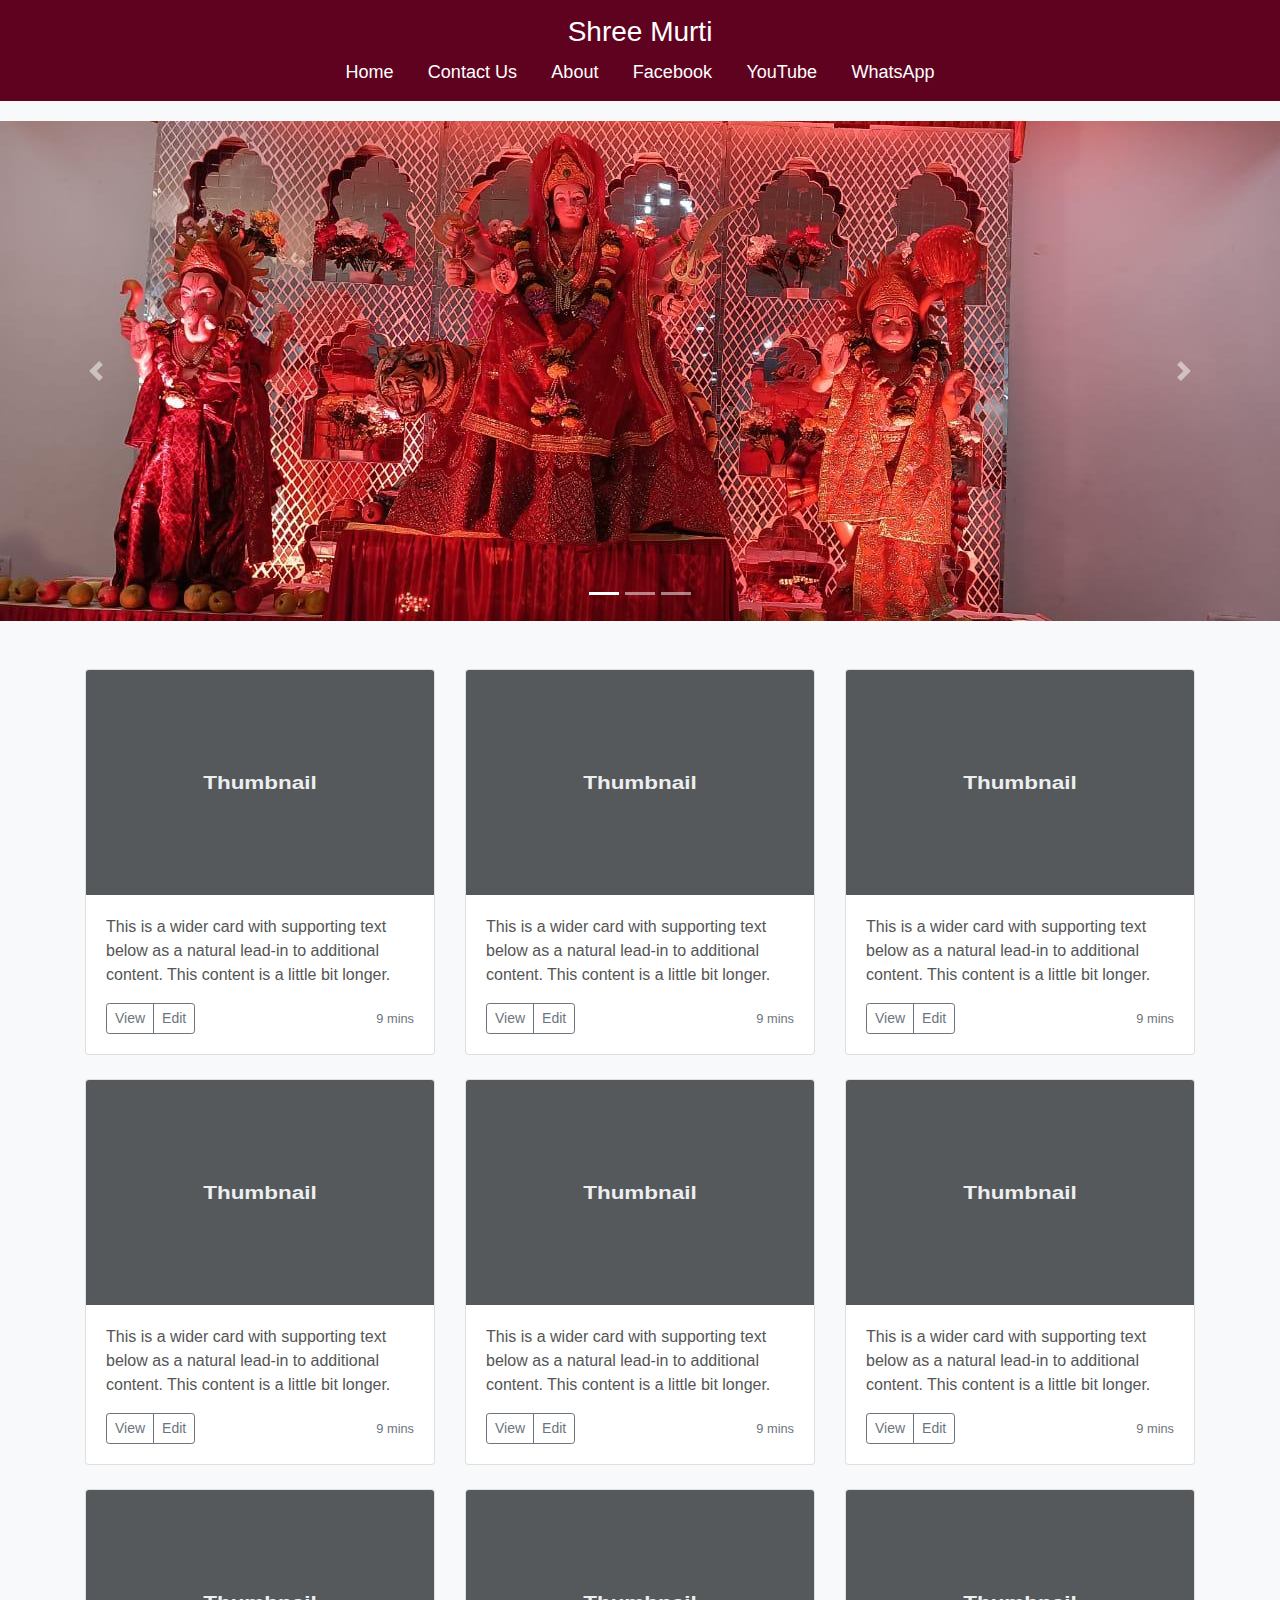
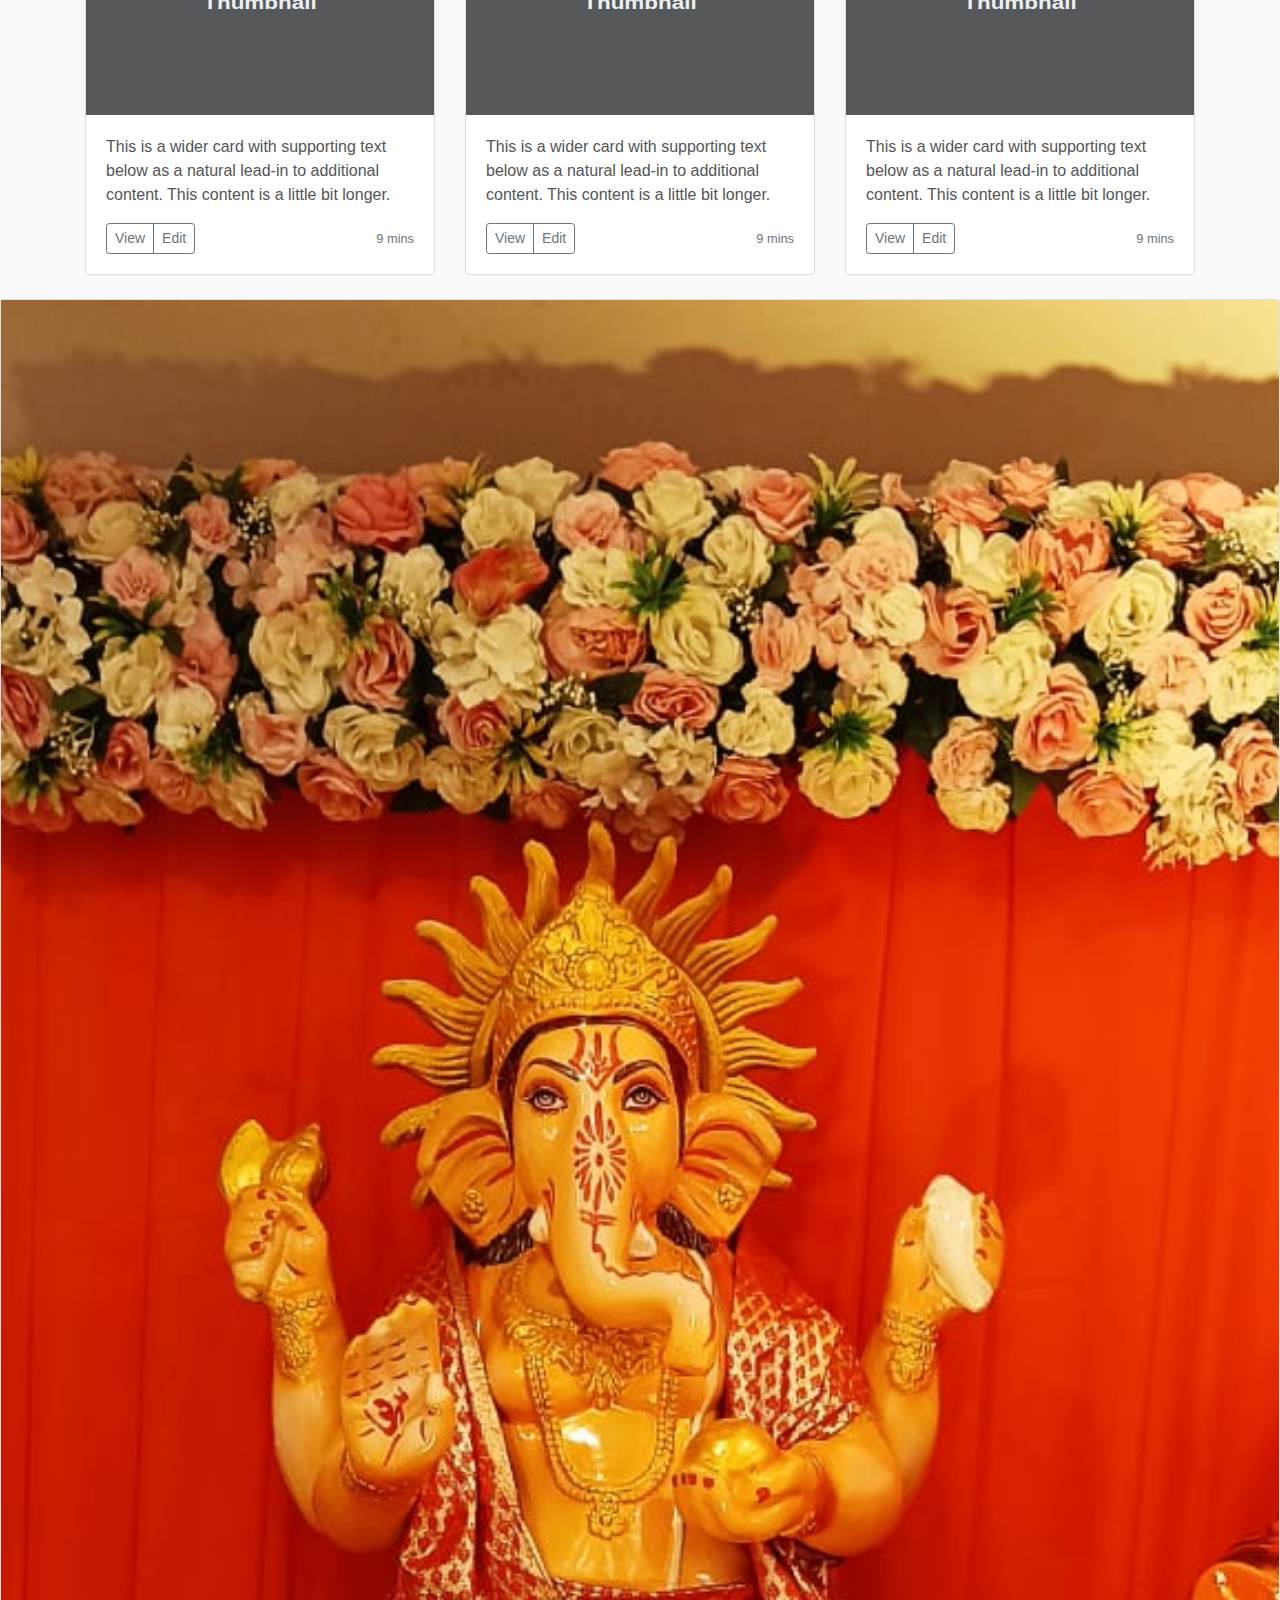
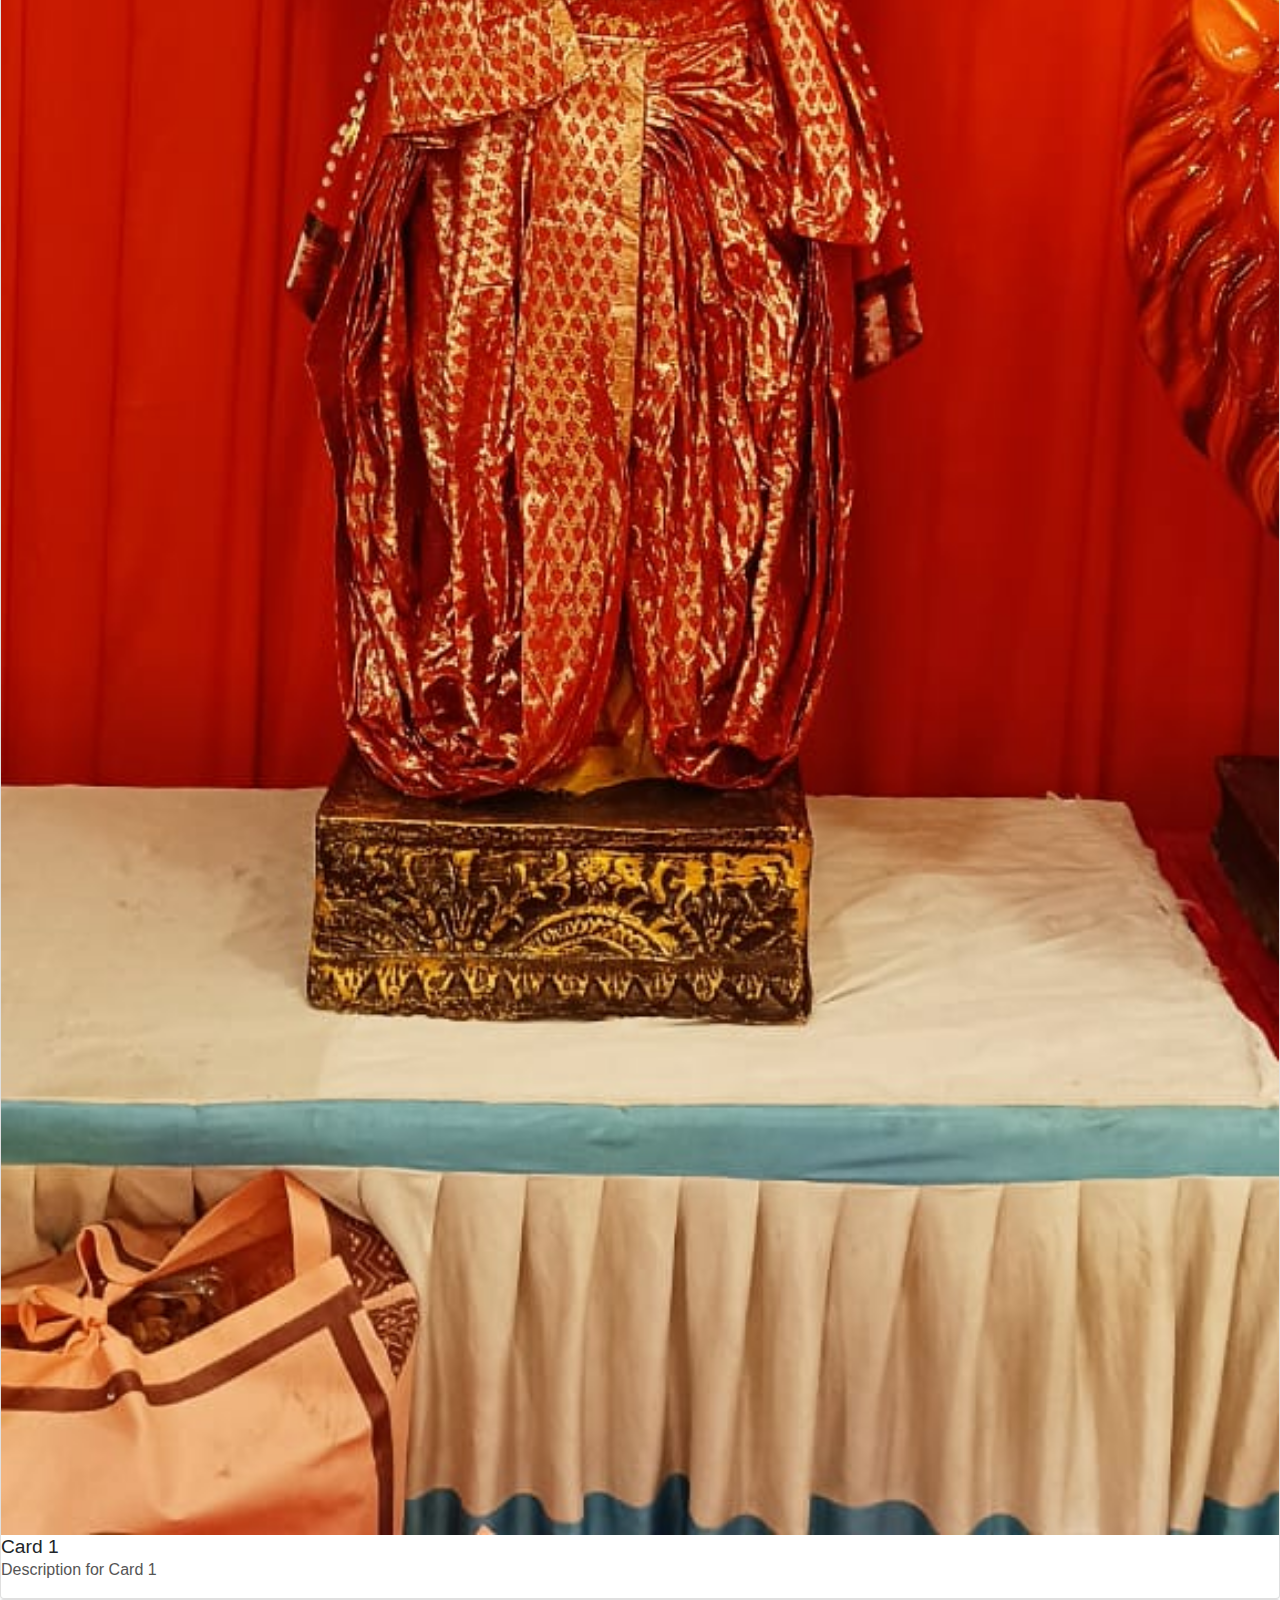
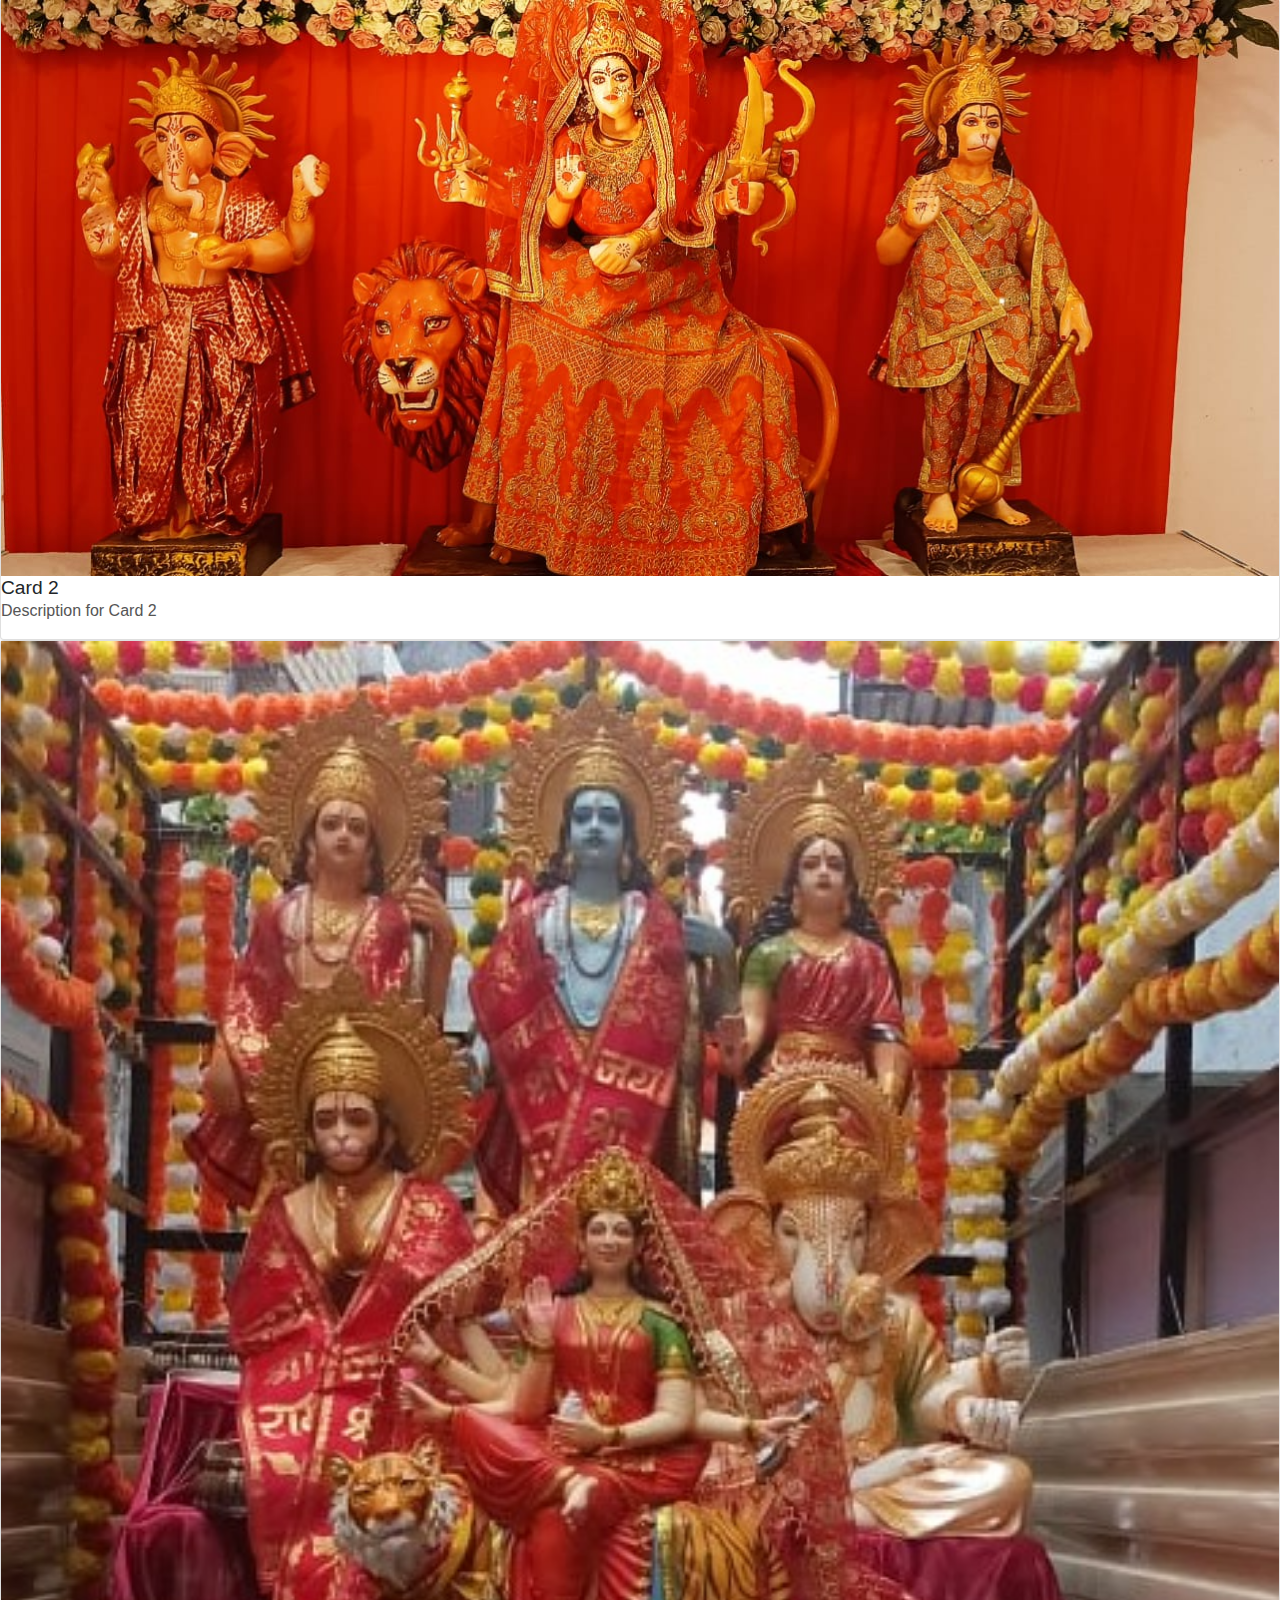
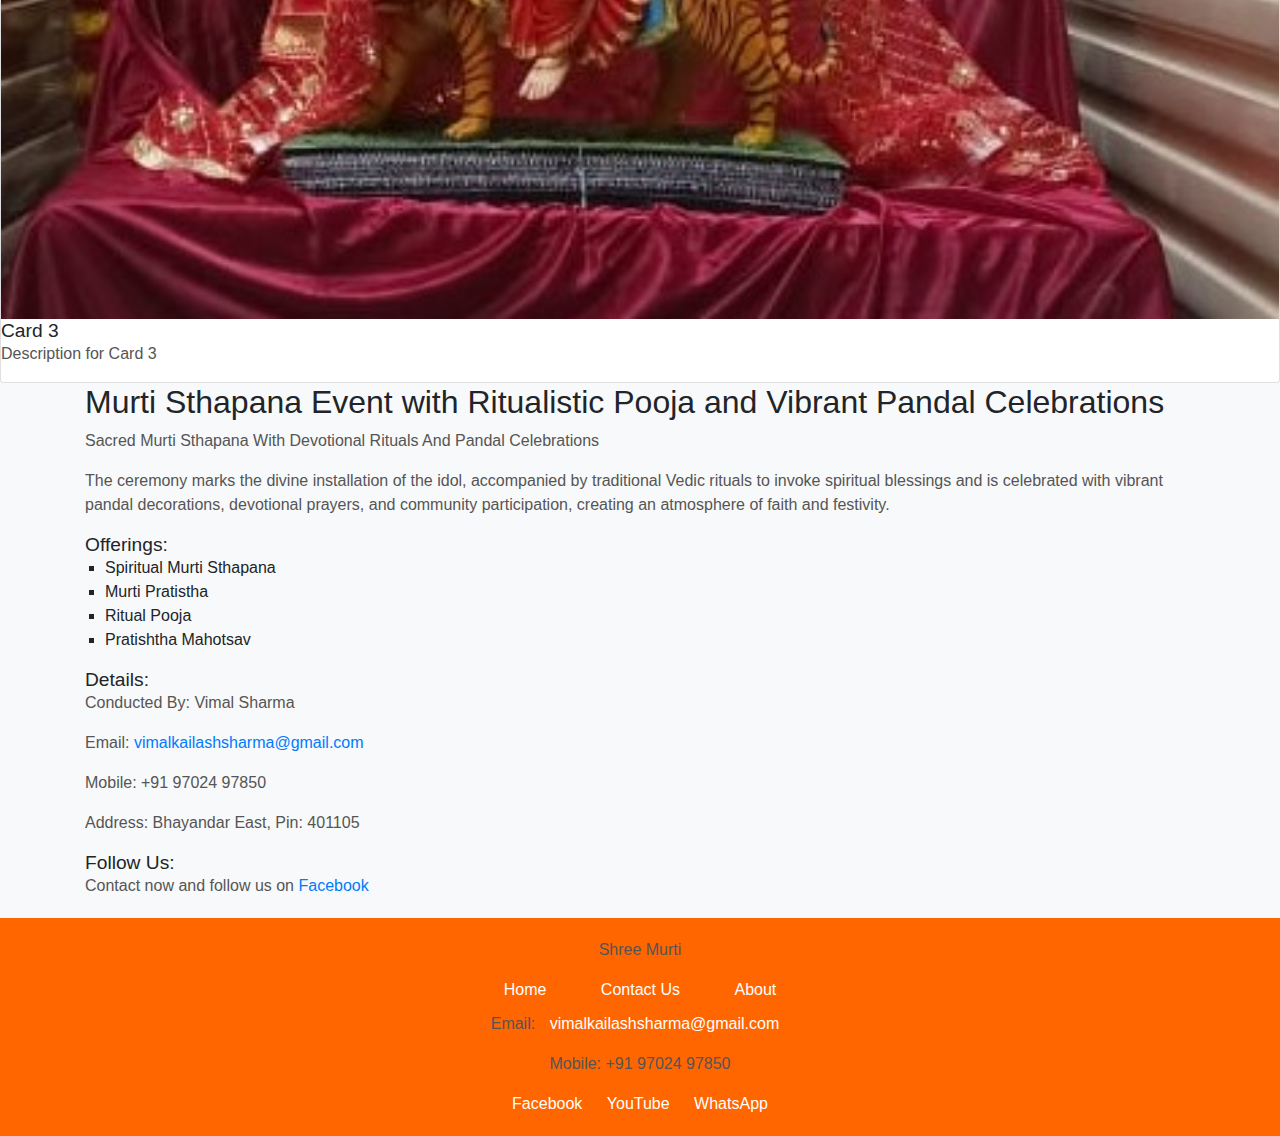
==== index.html @ 84640dbe "files uploaded" ====
<!DOCTYPE html>
<html lang="en">
<head>
    <meta charset="UTF-8">
    <meta name="viewport" content="width=device-width, initial-scale=1.0">
    <title>Shree Murti</title>
    <link rel="stylesheet" href="https://cdn.jsdelivr.net/npm/bootstrap@4.0.0/dist/css/bootstrap.min.css" integrity="sha384-Gn5384xqQ1aoWXA+058RXPxPg6fy4IWvTNh0E263XmFcJlSAwiGgFAW/dAiS6JXm" crossorigin="anonymous">
    <link rel="stylesheet" href="https://cdn.jsdelivr.net/npm/bootstrap@4.0.0/dist/css/bootstrap.min.css" integrity="sha384-Gn5384xqQ1aoWXA+058RXPxPg6fy4IWvTNh0E263XmFcJlSAwiGgFAW/dAiS6JXm" crossorigin="anonymous">
    <link rel="stylesheet" href="styles.css">
</head>
<body>
    <header>
        <h1>Shree Murti</h1>
        <nav>
            <a href="index.html">Home</a>
            <a href="contact.html">Contact Us</a>
            <a href="about.html">About</a>
            <a href="https://www.facebook.com/profile.php?id=100006209132542">Facebook</a>
            <a href="https://youtube.com/@shreemurti-vimalsharma?si=25gcRTk5Ay1CcPdO">YouTube</a>
            <a href="https://wa.me/919702497850?text=Namaste!%20I%20am%20interested%20in%20Pooja%20rituals%20and%20decorations." target="_blank">WhatsApp</a>
        </nav>
    </header>
    <div id="carouselExampleIndicators" class="carousel slide" data-ride="carousel">
        <ol class="carousel-indicators">
          <li data-target="#carouselExampleIndicators" data-slide-to="0" class="active"></li>
          <li data-target="#carouselExampleIndicators" data-slide-to="1"></li>
          <li data-target="#carouselExampleIndicators" data-slide-to="2"></li>
        </ol>
        <div class="carousel-inner">
          <div class="carousel-item active">
            <img class="d-block w-100" src="upload/1.jpg" alt="First slide">
          </div>
          <div class="carousel-item">
            <img class="d-block w-100" src="upload/2.jpeg" alt="Second slide">
          </div>
          <div class="carousel-item">
            <img class="d-block w-100" src="upload/p.jpeg" alt="Third slide">
          </div>
        </div>
        <a class="carousel-control-prev" href="#carouselExampleIndicators" role="button" data-slide="prev">
          <span class="carousel-control-prev-icon" aria-hidden="true"></span>
          <span class="sr-only">Previous</span>
        </a>
        <a class="carousel-control-next" href="#carouselExampleIndicators" role="button" data-slide="next">
          <span class="carousel-control-next-icon" aria-hidden="true"></span>
          <span class="sr-only">Next</span>
        </a>
      </div>
      <br>
      <br>  
      <div class="container">

        <div class="row">
          <div class="col-md-4">
            <div class="card mb-4 box-shadow">
              <img class="card-img-top" data-src="holder.js/100px225?theme=thumb&amp;bg=55595c&amp;fg=eceeef&amp;text=Thumbnail" alt="Thumbnail [100%x225]" src="data:image/svg+xml;charset=UTF-8,%3Csvg%20width%3D%22289%22%20height%3D%22225%22%20xmlns%3D%22http%3A%2F%2Fwww.w3.org%2F2000%2Fsvg%22%20viewBox%3D%220%200%20289%20225%22%20preserveAspectRatio%3D%22none%22%3E%3Cdefs%3E%3Cstyle%20type%3D%22text%2Fcss%22%3E%23holder_194cab065bc%20text%20%7B%20fill%3A%23eceeef%3Bfont-weight%3Abold%3Bfont-family%3AArial%2C%20Helvetica%2C%20Open%20Sans%2C%20sans-serif%2C%20monospace%3Bfont-size%3A14pt%20%7D%20%3C%2Fstyle%3E%3C%2Fdefs%3E%3Cg%20id%3D%22holder_194cab065bc%22%3E%3Crect%20width%3D%22289%22%20height%3D%22225%22%20fill%3D%22%2355595c%22%3E%3C%2Frect%3E%3Cg%3E%3Ctext%20x%3D%2297.31770706176758%22%20y%3D%22118.70000038146972%22%3EThumbnail%3C%2Ftext%3E%3C%2Fg%3E%3C%2Fg%3E%3C%2Fsvg%3E" data-holder-rendered="true" style="height: 225px; width: 100%; display: block;">
              <div class="card-body">
                <p class="card-text">This is a wider card with supporting text below as a natural lead-in to additional content. This content is a little bit longer.</p>
                <div class="d-flex justify-content-between align-items-center">
                  <div class="btn-group">
                    <button type="button" class="btn btn-sm btn-outline-secondary">View</button>
                    <button type="button" class="btn btn-sm btn-outline-secondary">Edit</button>
                  </div>
                  <small class="text-muted">9 mins</small>
                </div>
              </div>
            </div>
          </div>
          <div class="col-md-4">
            <div class="card mb-4 box-shadow">
              <img class="card-img-top" data-src="holder.js/100px225?theme=thumb&amp;bg=55595c&amp;fg=eceeef&amp;text=Thumbnail" alt="Thumbnail [100%x225]" src="data:image/svg+xml;charset=UTF-8,%3Csvg%20width%3D%22289%22%20height%3D%22225%22%20xmlns%3D%22http%3A%2F%2Fwww.w3.org%2F2000%2Fsvg%22%20viewBox%3D%220%200%20289%20225%22%20preserveAspectRatio%3D%22none%22%3E%3Cdefs%3E%3Cstyle%20type%3D%22text%2Fcss%22%3E%23holder_194cab065bc%20text%20%7B%20fill%3A%23eceeef%3Bfont-weight%3Abold%3Bfont-family%3AArial%2C%20Helvetica%2C%20Open%20Sans%2C%20sans-serif%2C%20monospace%3Bfont-size%3A14pt%20%7D%20%3C%2Fstyle%3E%3C%2Fdefs%3E%3Cg%20id%3D%22holder_194cab065bc%22%3E%3Crect%20width%3D%22289%22%20height%3D%22225%22%20fill%3D%22%2355595c%22%3E%3C%2Frect%3E%3Cg%3E%3Ctext%20x%3D%2297.31770706176758%22%20y%3D%22118.70000038146972%22%3EThumbnail%3C%2Ftext%3E%3C%2Fg%3E%3C%2Fg%3E%3C%2Fsvg%3E" data-holder-rendered="true" style="height: 225px; width: 100%; display: block;">
              <div class="card-body">
                <p class="card-text">This is a wider card with supporting text below as a natural lead-in to additional content. This content is a little bit longer.</p>
                <div class="d-flex justify-content-between align-items-center">
                  <div class="btn-group">
                    <button type="button" class="btn btn-sm btn-outline-secondary">View</button>
                    <button type="button" class="btn btn-sm btn-outline-secondary">Edit</button>
                  </div>
                  <small class="text-muted">9 mins</small>
                </div>
              </div>
            </div>
          </div>
          <div class="col-md-4">
            <div class="card mb-4 box-shadow">
              <img class="card-img-top" data-src="holder.js/100px225?theme=thumb&amp;bg=55595c&amp;fg=eceeef&amp;text=Thumbnail" alt="Thumbnail [100%x225]" src="data:image/svg+xml;charset=UTF-8,%3Csvg%20width%3D%22289%22%20height%3D%22225%22%20xmlns%3D%22http%3A%2F%2Fwww.w3.org%2F2000%2Fsvg%22%20viewBox%3D%220%200%20289%20225%22%20preserveAspectRatio%3D%22none%22%3E%3Cdefs%3E%3Cstyle%20type%3D%22text%2Fcss%22%3E%23holder_194cab065bd%20text%20%7B%20fill%3A%23eceeef%3Bfont-weight%3Abold%3Bfont-family%3AArial%2C%20Helvetica%2C%20Open%20Sans%2C%20sans-serif%2C%20monospace%3Bfont-size%3A14pt%20%7D%20%3C%2Fstyle%3E%3C%2Fdefs%3E%3Cg%20id%3D%22holder_194cab065bd%22%3E%3Crect%20width%3D%22289%22%20height%3D%22225%22%20fill%3D%22%2355595c%22%3E%3C%2Frect%3E%3Cg%3E%3Ctext%20x%3D%2297.31770706176758%22%20y%3D%22118.70000038146972%22%3EThumbnail%3C%2Ftext%3E%3C%2Fg%3E%3C%2Fg%3E%3C%2Fsvg%3E" data-holder-rendered="true" style="height: 225px; width: 100%; display: block;">
              <div class="card-body">
                <p class="card-text">This is a wider card with supporting text below as a natural lead-in to additional content. This content is a little bit longer.</p>
                <div class="d-flex justify-content-between align-items-center">
                  <div class="btn-group">
                    <button type="button" class="btn btn-sm btn-outline-secondary">View</button>
                    <button type="button" class="btn btn-sm btn-outline-secondary">Edit</button>
                  </div>
                  <small class="text-muted">9 mins</small>
                </div>
              </div>
            </div>
          </div>

          <div class="col-md-4">
            <div class="card mb-4 box-shadow">
              <img class="card-img-top" data-src="holder.js/100px225?theme=thumb&amp;bg=55595c&amp;fg=eceeef&amp;text=Thumbnail" alt="Thumbnail [100%x225]" src="data:image/svg+xml;charset=UTF-8,%3Csvg%20width%3D%22289%22%20height%3D%22225%22%20xmlns%3D%22http%3A%2F%2Fwww.w3.org%2F2000%2Fsvg%22%20viewBox%3D%220%200%20289%20225%22%20preserveAspectRatio%3D%22none%22%3E%3Cdefs%3E%3Cstyle%20type%3D%22text%2Fcss%22%3E%23holder_194cab065bd%20text%20%7B%20fill%3A%23eceeef%3Bfont-weight%3Abold%3Bfont-family%3AArial%2C%20Helvetica%2C%20Open%20Sans%2C%20sans-serif%2C%20monospace%3Bfont-size%3A14pt%20%7D%20%3C%2Fstyle%3E%3C%2Fdefs%3E%3Cg%20id%3D%22holder_194cab065bd%22%3E%3Crect%20width%3D%22289%22%20height%3D%22225%22%20fill%3D%22%2355595c%22%3E%3C%2Frect%3E%3Cg%3E%3Ctext%20x%3D%2297.31770706176758%22%20y%3D%22118.70000038146972%22%3EThumbnail%3C%2Ftext%3E%3C%2Fg%3E%3C%2Fg%3E%3C%2Fsvg%3E" data-holder-rendered="true" style="height: 225px; width: 100%; display: block;">
              <div class="card-body">
                <p class="card-text">This is a wider card with supporting text below as a natural lead-in to additional content. This content is a little bit longer.</p>
                <div class="d-flex justify-content-between align-items-center">
                  <div class="btn-group">
                    <button type="button" class="btn btn-sm btn-outline-secondary">View</button>
                    <button type="button" class="btn btn-sm btn-outline-secondary">Edit</button>
                  </div>
                  <small class="text-muted">9 mins</small>
                </div>
              </div>
            </div>
          </div>
          <div class="col-md-4">
            <div class="card mb-4 box-shadow">
              <img class="card-img-top" data-src="holder.js/100px225?theme=thumb&amp;bg=55595c&amp;fg=eceeef&amp;text=Thumbnail" alt="Thumbnail [100%x225]" src="data:image/svg+xml;charset=UTF-8,%3Csvg%20width%3D%22289%22%20height%3D%22225%22%20xmlns%3D%22http%3A%2F%2Fwww.w3.org%2F2000%2Fsvg%22%20viewBox%3D%220%200%20289%20225%22%20preserveAspectRatio%3D%22none%22%3E%3Cdefs%3E%3Cstyle%20type%3D%22text%2Fcss%22%3E%23holder_194cab065be%20text%20%7B%20fill%3A%23eceeef%3Bfont-weight%3Abold%3Bfont-family%3AArial%2C%20Helvetica%2C%20Open%20Sans%2C%20sans-serif%2C%20monospace%3Bfont-size%3A14pt%20%7D%20%3C%2Fstyle%3E%3C%2Fdefs%3E%3Cg%20id%3D%22holder_194cab065be%22%3E%3Crect%20width%3D%22289%22%20height%3D%22225%22%20fill%3D%22%2355595c%22%3E%3C%2Frect%3E%3Cg%3E%3Ctext%20x%3D%2297.31770706176758%22%20y%3D%22118.70000038146972%22%3EThumbnail%3C%2Ftext%3E%3C%2Fg%3E%3C%2Fg%3E%3C%2Fsvg%3E" data-holder-rendered="true" style="height: 225px; width: 100%; display: block;">
              <div class="card-body">
                <p class="card-text">This is a wider card with supporting text below as a natural lead-in to additional content. This content is a little bit longer.</p>
                <div class="d-flex justify-content-between align-items-center">
                  <div class="btn-group">
                    <button type="button" class="btn btn-sm btn-outline-secondary">View</button>
                    <button type="button" class="btn btn-sm btn-outline-secondary">Edit</button>
                  </div>
                  <small class="text-muted">9 mins</small>
                </div>
              </div>
            </div>
          </div>
          <div class="col-md-4">
            <div class="card mb-4 box-shadow">
              <img class="card-img-top" data-src="holder.js/100px225?theme=thumb&amp;bg=55595c&amp;fg=eceeef&amp;text=Thumbnail" alt="Thumbnail [100%x225]" src="data:image/svg+xml;charset=UTF-8,%3Csvg%20width%3D%22289%22%20height%3D%22225%22%20xmlns%3D%22http%3A%2F%2Fwww.w3.org%2F2000%2Fsvg%22%20viewBox%3D%220%200%20289%20225%22%20preserveAspectRatio%3D%22none%22%3E%3Cdefs%3E%3Cstyle%20type%3D%22text%2Fcss%22%3E%23holder_194cab065bf%20text%20%7B%20fill%3A%23eceeef%3Bfont-weight%3Abold%3Bfont-family%3AArial%2C%20Helvetica%2C%20Open%20Sans%2C%20sans-serif%2C%20monospace%3Bfont-size%3A14pt%20%7D%20%3C%2Fstyle%3E%3C%2Fdefs%3E%3Cg%20id%3D%22holder_194cab065bf%22%3E%3Crect%20width%3D%22289%22%20height%3D%22225%22%20fill%3D%22%2355595c%22%3E%3C%2Frect%3E%3Cg%3E%3Ctext%20x%3D%2297.31770706176758%22%20y%3D%22118.70000038146972%22%3EThumbnail%3C%2Ftext%3E%3C%2Fg%3E%3C%2Fg%3E%3C%2Fsvg%3E" data-holder-rendered="true" style="height: 225px; width: 100%; display: block;">
              <div class="card-body">
                <p class="card-text">This is a wider card with supporting text below as a natural lead-in to additional content. This content is a little bit longer.</p>
                <div class="d-flex justify-content-between align-items-center">
                  <div class="btn-group">
                    <button type="button" class="btn btn-sm btn-outline-secondary">View</button>
                    <button type="button" class="btn btn-sm btn-outline-secondary">Edit</button>
                  </div>
                  <small class="text-muted">9 mins</small>
                </div>
              </div>
            </div>
          </div>

          <div class="col-md-4">
            <div class="card mb-4 box-shadow">
              <img class="card-img-top" data-src="holder.js/100px225?theme=thumb&amp;bg=55595c&amp;fg=eceeef&amp;text=Thumbnail" alt="Thumbnail [100%x225]" src="data:image/svg+xml;charset=UTF-8,%3Csvg%20width%3D%22289%22%20height%3D%22225%22%20xmlns%3D%22http%3A%2F%2Fwww.w3.org%2F2000%2Fsvg%22%20viewBox%3D%220%200%20289%20225%22%20preserveAspectRatio%3D%22none%22%3E%3Cdefs%3E%3Cstyle%20type%3D%22text%2Fcss%22%3E%23holder_194cab065c1%20text%20%7B%20fill%3A%23eceeef%3Bfont-weight%3Abold%3Bfont-family%3AArial%2C%20Helvetica%2C%20Open%20Sans%2C%20sans-serif%2C%20monospace%3Bfont-size%3A14pt%20%7D%20%3C%2Fstyle%3E%3C%2Fdefs%3E%3Cg%20id%3D%22holder_194cab065c1%22%3E%3Crect%20width%3D%22289%22%20height%3D%22225%22%20fill%3D%22%2355595c%22%3E%3C%2Frect%3E%3Cg%3E%3Ctext%20x%3D%2297.31770706176758%22%20y%3D%22118.70000038146972%22%3EThumbnail%3C%2Ftext%3E%3C%2Fg%3E%3C%2Fg%3E%3C%2Fsvg%3E" data-holder-rendered="true" style="height: 225px; width: 100%; display: block;">
              <div class="card-body">
                <p class="card-text">This is a wider card with supporting text below as a natural lead-in to additional content. This content is a little bit longer.</p>
                <div class="d-flex justify-content-between align-items-center">
                  <div class="btn-group">
                    <button type="button" class="btn btn-sm btn-outline-secondary">View</button>
                    <button type="button" class="btn btn-sm btn-outline-secondary">Edit</button>
                  </div>
                  <small class="text-muted">9 mins</small>
                </div>
              </div>
            </div>
          </div>
          <div class="col-md-4">
            <div class="card mb-4 box-shadow">
              <img class="card-img-top" data-src="holder.js/100px225?theme=thumb&amp;bg=55595c&amp;fg=eceeef&amp;text=Thumbnail" alt="Thumbnail [100%x225]" src="data:image/svg+xml;charset=UTF-8,%3Csvg%20width%3D%22289%22%20height%3D%22225%22%20xmlns%3D%22http%3A%2F%2Fwww.w3.org%2F2000%2Fsvg%22%20viewBox%3D%220%200%20289%20225%22%20preserveAspectRatio%3D%22none%22%3E%3Cdefs%3E%3Cstyle%20type%3D%22text%2Fcss%22%3E%23holder_194cab065c3%20text%20%7B%20fill%3A%23eceeef%3Bfont-weight%3Abold%3Bfont-family%3AArial%2C%20Helvetica%2C%20Open%20Sans%2C%20sans-serif%2C%20monospace%3Bfont-size%3A14pt%20%7D%20%3C%2Fstyle%3E%3C%2Fdefs%3E%3Cg%20id%3D%22holder_194cab065c3%22%3E%3Crect%20width%3D%22289%22%20height%3D%22225%22%20fill%3D%22%2355595c%22%3E%3C%2Frect%3E%3Cg%3E%3Ctext%20x%3D%2297.31770706176758%22%20y%3D%22118.70000038146972%22%3EThumbnail%3C%2Ftext%3E%3C%2Fg%3E%3C%2Fg%3E%3C%2Fsvg%3E" data-holder-rendered="true" style="height: 225px; width: 100%; display: block;">
              <div class="card-body">
                <p class="card-text">This is a wider card with supporting text below as a natural lead-in to additional content. This content is a little bit longer.</p>
                <div class="d-flex justify-content-between align-items-center">
                  <div class="btn-group">
                    <button type="button" class="btn btn-sm btn-outline-secondary">View</button>
                    <button type="button" class="btn btn-sm btn-outline-secondary">Edit</button>
                  </div>
                  <small class="text-muted">9 mins</small>
                </div>
              </div>
            </div>
          </div>
          <div class="col-md-4">
            <div class="card mb-4 box-shadow">
              <img class="card-img-top" data-src="holder.js/100px225?theme=thumb&amp;bg=55595c&amp;fg=eceeef&amp;text=Thumbnail" alt="Thumbnail [100%x225]" src="data:image/svg+xml;charset=UTF-8,%3Csvg%20width%3D%22289%22%20height%3D%22225%22%20xmlns%3D%22http%3A%2F%2Fwww.w3.org%2F2000%2Fsvg%22%20viewBox%3D%220%200%20289%20225%22%20preserveAspectRatio%3D%22none%22%3E%3Cdefs%3E%3Cstyle%20type%3D%22text%2Fcss%22%3E%23holder_194cab065c4%20text%20%7B%20fill%3A%23eceeef%3Bfont-weight%3Abold%3Bfont-family%3AArial%2C%20Helvetica%2C%20Open%20Sans%2C%20sans-serif%2C%20monospace%3Bfont-size%3A14pt%20%7D%20%3C%2Fstyle%3E%3C%2Fdefs%3E%3Cg%20id%3D%22holder_194cab065c4%22%3E%3Crect%20width%3D%22289%22%20height%3D%22225%22%20fill%3D%22%2355595c%22%3E%3C%2Frect%3E%3Cg%3E%3Ctext%20x%3D%2297.31770706176758%22%20y%3D%22118.70000038146972%22%3EThumbnail%3C%2Ftext%3E%3C%2Fg%3E%3C%2Fg%3E%3C%2Fsvg%3E" data-holder-rendered="true" style="height: 225px; width: 100%; display: block;">
              <div class="card-body">
                <p class="card-text">This is a wider card with supporting text below as a natural lead-in to additional content. This content is a little bit longer.</p>
                <div class="d-flex justify-content-between align-items-center">
                  <div class="btn-group">
                    <button type="button" class="btn btn-sm btn-outline-secondary">View</button>
                    <button type="button" class="btn btn-sm btn-outline-secondary">Edit</button>
                  </div>
                  <small class="text-muted">9 mins</small>
                </div>
              </div>
            </div>
          </div>
        </div>
      </div>
  
      <div class="card-container">
        <div class="card">
            <img src="upload/7.jpg" alt="Image 1">
            <div class="card-content">
                <h3>Card 1</h3>
                <p>Description for Card 1</p>
            </div>
        </div>
        <div class="card">
            <img src="upload/4.jpg" alt="Image 2">
            <div class="card-content">
                <h3>Card 2</h3>
                <p>Description for Card 2</p>
            </div>
        </div>
        <div class="card">
            <img src="upload/5.jpg" alt="Image 3">
            <div class="card-content">
                <h3>Card 3</h3>
                <p>Description for Card 3</p>
            </div>
        </div>
    </div>
      
    <div class="container">
        <h2>Murti Sthapana Event with Ritualistic Pooja and Vibrant Pandal Celebrations</h2>
        <p>Sacred Murti Sthapana With Devotional Rituals And Pandal Celebrations</p>
        <p>The ceremony marks the divine installation of the idol, accompanied by traditional Vedic rituals to invoke spiritual blessings and is celebrated with vibrant pandal decorations, devotional prayers, and community participation, creating an atmosphere of faith and festivity.</p>
        <h3>Offerings:</h3>
        <ul>
            <li>Spiritual Murti Sthapana</li>
            <li>Murti Pratistha</li>
            <li>Ritual Pooja</li>
            <li>Pratishtha Mahotsav</li>
        </ul>
        <h3>Details:</h3>
        <p>Conducted By: Vimal Sharma</p>
        <p>Email: <a href="mailto:vimalkailashsharma@gmail.com">vimalkailashsharma@gmail.com</a></p>
        <p>Mobile: +91 97024 97850</p>
        <p>Address: Bhayandar East, Pin: 401105</p>
        <h3>Follow Us:</h3>
        <p>Contact now and follow us on <a href="https://www.facebook.com/profile.php?id=100006209132542">Facebook</a></p>
    </div>
    
    <footer>
        <p>Shree Murti</p>
        <nav>
            <a href="index.html">Home</a>
            <a href="contact.html">Contact Us</a>
            <a href="about.html">About</a>
        </nav>
        <p>Email: <a href="mailto:vimalkailashsharma@gmail.com">vimalkailashsharma@gmail.com</a></p>
        <p>Mobile: +91 97024 97850</p>
        <a href="https://www.facebook.com/profile.php?id=100006209132542">Facebook</a> 
         <a href="https://youtube.com/@shreemurti-vimalsharma?si=25gcRTk5Ay1CcPdO">YouTube</a> 
         <a href="https://wa.me/919702497850?text=Namaste!%20I%20am%20interested%20in%20Pooja%20rituals%20and%20decorations." target="_blank">WhatsApp</a>
    </footer>
    <script src="https://code.jquery.com/jquery-3.2.1.slim.min.js" integrity="sha384-KJ3o2DKtIkvYIK3UENzmM7KCkRr/rE9/Qpg6aAZGJwFDMVNA/GpGFF93hXpG5KkN" crossorigin="anonymous"></script>
<script src="https://cdn.jsdelivr.net/npm/popper.js@1.12.9/dist/umd/popper.min.js" integrity="sha384-ApNbgh9B+Y1QKtv3Rn7W3mgPxhU9K/ScQsAP7hUibX39j7fakFPskvXusvfa0b4Q" crossorigin="anonymous"></script>
<script src="https://cdn.jsdelivr.net/npm/bootstrap@4.0.0/dist/js/bootstrap.min.js" integrity="sha384-JZR6Spejh4U02d8jOt6vLEHfe/JQGiRRSQQxSfFWpi1MquVdAyjUar5+76PVCmYl" crossorigin="anonymous"></script>
</body>
</html>
---- styles.css ----
/* General Styles */
body {
    font-family: Arial, sans-serif;
    margin: 0;
    padding: 0;
    background-color: #f8f9fa;
}

/* Header */
header {
    background-color: #5f021f;
    color: white;
    padding: 15px 0;
    text-align: center;
}

header h1 {
    margin: 0;
    font-size: 28px;
}

nav {
    margin-top: 10px;
}

nav a {
    color: white;
    text-decoration: none;
    padding: 10px 15px;
    font-size: 18px;
}

nav a:hover {
    background-color: #cc5200;
    border-radius: 5px;
}

/* Carousel */
.carousel {
    margin-top: 20px;
}

.carousel img {
    height: 500px;
    object-fit: cover;
}

h3 {
    margin: 0;
    font-size: 1.2rem;
}

p {
    color: #555;
    font-size: 1rem;
}

ul {
    list-style-type: square;
    padding-left: 20px;
}

/* Footer */
footer {
    background-color: #ff6600;
    color: white;
    text-align: center;
    padding: 20px 0;
    margin-top: 20px;
}

footer nav {
    margin-bottom: 10px;
}

footer a {
    color: white;
    text-decoration: none;
    margin: 0 10px;
    font-size: 16px;
}

footer a:hover {
    text-decoration: underline;
}
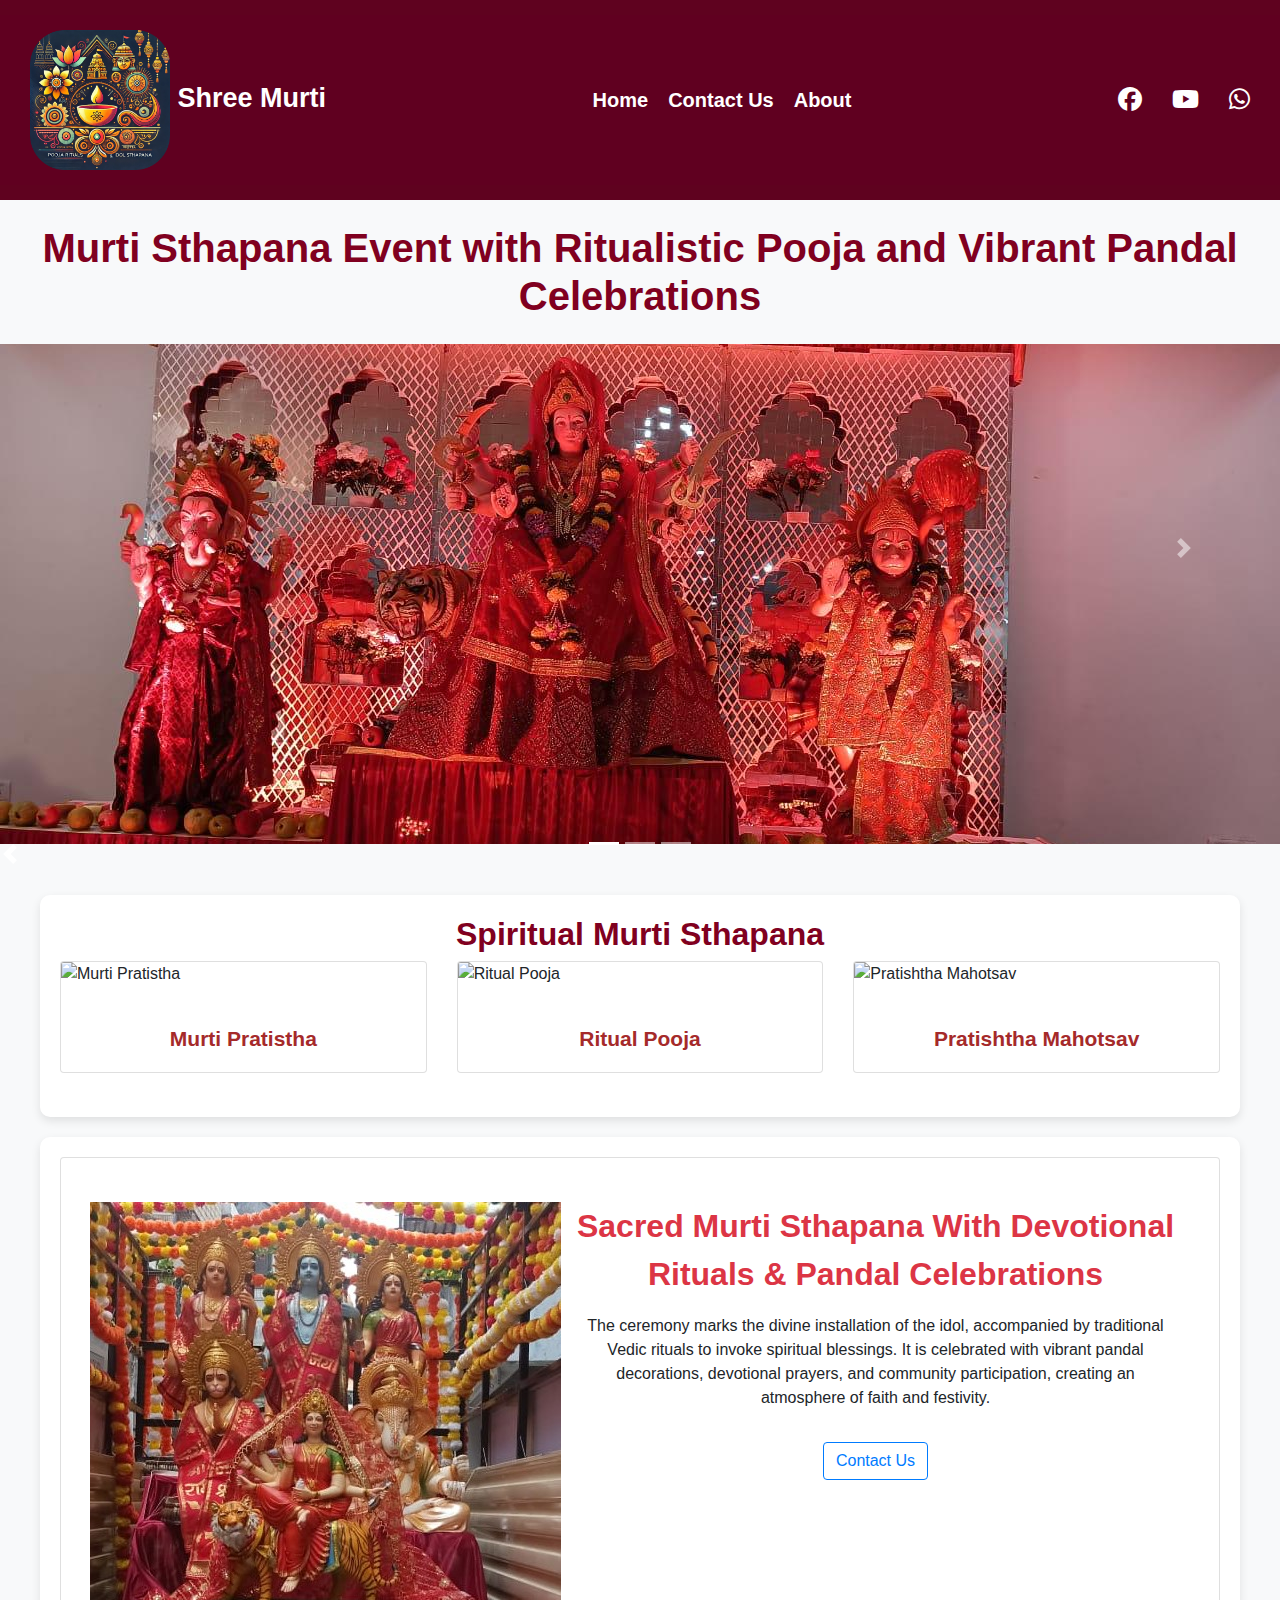
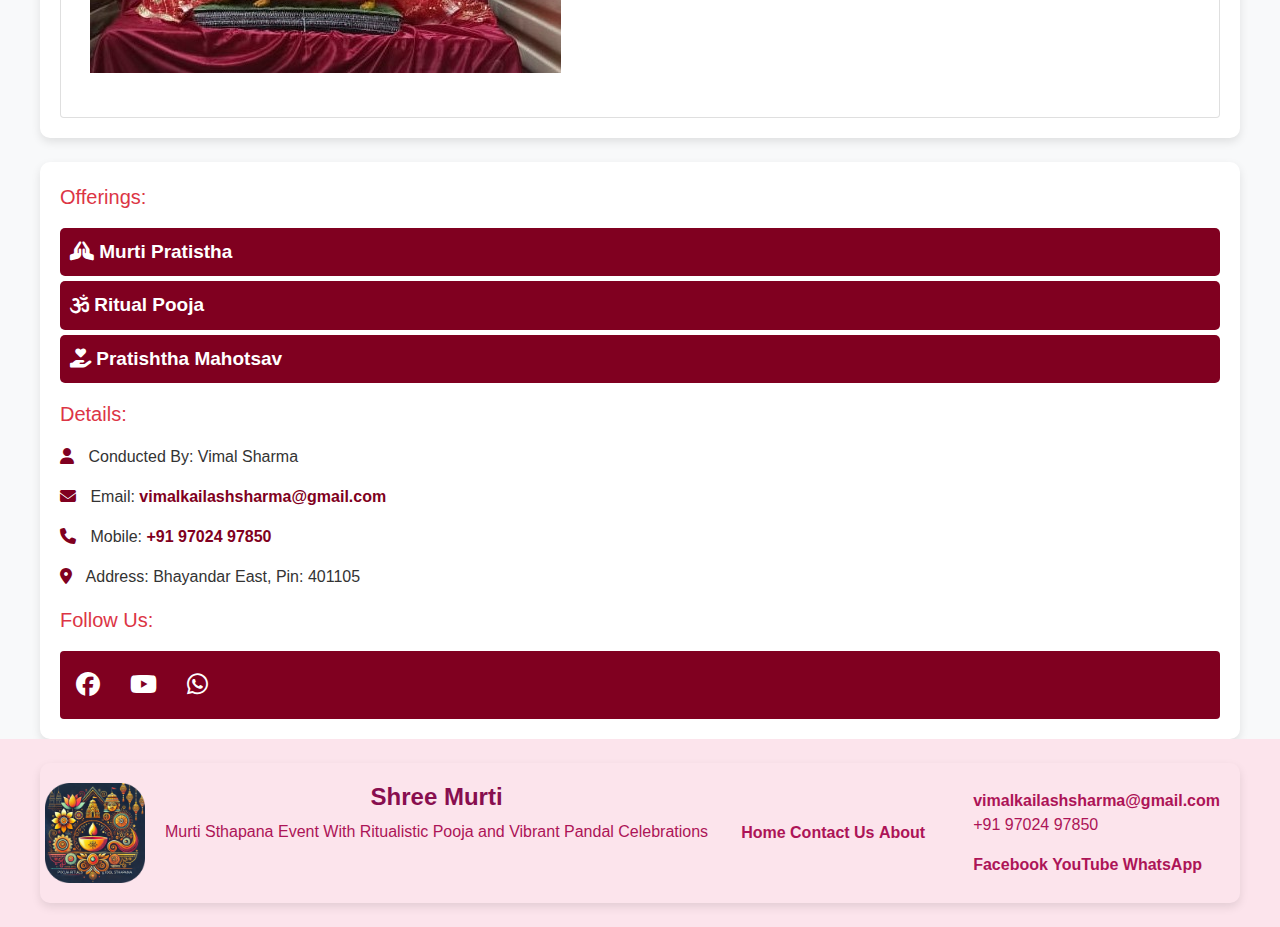
==== commit 12768ba0: "Clean project" ====
--- a/index.html
+++ b/index.html
@@ -1,255 +1,166 @@
 <!DOCTYPE html>
 <html lang="en">
 <head>
-    <meta charset="UTF-8">
-    <meta name="viewport" content="width=device-width, initial-scale=1.0">
-    <title>Shree Murti</title>
-    <link rel="stylesheet" href="https://cdn.jsdelivr.net/npm/bootstrap@4.0.0/dist/css/bootstrap.min.css" integrity="sha384-Gn5384xqQ1aoWXA+058RXPxPg6fy4IWvTNh0E263XmFcJlSAwiGgFAW/dAiS6JXm" crossorigin="anonymous">
-    <link rel="stylesheet" href="https://cdn.jsdelivr.net/npm/bootstrap@4.0.0/dist/css/bootstrap.min.css" integrity="sha384-Gn5384xqQ1aoWXA+058RXPxPg6fy4IWvTNh0E263XmFcJlSAwiGgFAW/dAiS6JXm" crossorigin="anonymous">
-    <link rel="stylesheet" href="styles.css">
+  <meta charset="UTF-8">
+  <meta name="viewport" content="width=device-width, initial-scale=1.0">
+  <title>Shree Murti</title>
+  <link rel="stylesheet" href="https://cdn.jsdelivr.net/npm/bootstrap@4.0.0/dist/css/bootstrap.min.css" integrity="sha384-Gn5384xqQ1aoWXA+058RXPxPg6fy4IWvTNh0E263XmFcJlSAwiGgFAW/dAiS6JXm" crossorigin="anonymous">
+  <link rel="stylesheet" href="styles.css">
+  <link rel="stylesheet" href="https://cdnjs.cloudflare.com/ajax/libs/font-awesome/6.7.2/css/all.min.css">
 </head>
 <body>
-    <header>
-        <h1>Shree Murti</h1>
-        <nav>
-            <a href="index.html">Home</a>
-            <a href="contact.html">Contact Us</a>
-            <a href="about.html">About</a>
-            <a href="https://www.facebook.com/profile.php?id=100006209132542">Facebook</a>
-            <a href="https://youtube.com/@shreemurti-vimalsharma?si=25gcRTk5Ay1CcPdO">YouTube</a>
-            <a href="https://wa.me/919702497850?text=Namaste!%20I%20am%20interested%20in%20Pooja%20rituals%20and%20decorations." target="_blank">WhatsApp</a>
-        </nav>
-    </header>
-    <div id="carouselExampleIndicators" class="carousel slide" data-ride="carousel">
-        <ol class="carousel-indicators">
-          <li data-target="#carouselExampleIndicators" data-slide-to="0" class="active"></li>
-          <li data-target="#carouselExampleIndicators" data-slide-to="1"></li>
-          <li data-target="#carouselExampleIndicators" data-slide-to="2"></li>
-        </ol>
-        <div class="carousel-inner">
-          <div class="carousel-item active">
-            <img class="d-block w-100" src="upload/1.jpg" alt="First slide">
-          </div>
-          <div class="carousel-item">
-            <img class="d-block w-100" src="upload/2.jpeg" alt="Second slide">
-          </div>
-          <div class="carousel-item">
-            <img class="d-block w-100" src="upload/p.jpeg" alt="Third slide">
-          </div>
+  <header>
+    <div class="navbar">
+      <div class="logo">
+        <div class="logo-img">
+          <img src="upload/logo.png" alt="logo"> Shree Murti
         </div>
-        <a class="carousel-control-prev" href="#carouselExampleIndicators" role="button" data-slide="prev">
-          <span class="carousel-control-prev-icon" aria-hidden="true"></span>
-          <span class="sr-only">Previous</span>
+      </div>
+      <div class="nav-links">
+        <a href="index.html">Home</a>
+        <a href="contact.html">Contact Us</a>
+        <a href="about.html">About</a>
+      </div>
+      <div class="social-icons">
+        <a href="https://www.facebook.com/profile.php?id=100006209132542" target="_blank">
+          <i class="fab fa-facebook"></i>
         </a>
-        <a class="carousel-control-next" href="#carouselExampleIndicators" role="button" data-slide="next">
-          <span class="carousel-control-next-icon" aria-hidden="true"></span>
-          <span class="sr-only">Next</span>
+        <a href="https://youtube.com/@shreemurti-vimalsharma?si=25gcRTk5Ay1CcPdO" target="_blank">
+          <i class="fab fa-youtube"></i>
+        </a>
+        <a href="https://wa.me/919702497850?text=Namaste!%20I%20am%20interested%20in%20Pooja%20rituals%20and%20decorations." target="_blank">
+          <i class="fab fa-whatsapp"></i>
         </a>
       </div>
-      <br>
-      <br>  
-      <div class="container">
-
-        <div class="row">
-          <div class="col-md-4">
-            <div class="card mb-4 box-shadow">
-              <img class="card-img-top" data-src="holder.js/100px225?theme=thumb&amp;bg=55595c&amp;fg=eceeef&amp;text=Thumbnail" alt="Thumbnail [100%x225]" src="data:image/svg+xml;charset=UTF-8,%3Csvg%20width%3D%22289%22%20height%3D%22225%22%20xmlns%3D%22http%3A%2F%2Fwww.w3.org%2F2000%2Fsvg%22%20viewBox%3D%220%200%20289%20225%22%20preserveAspectRatio%3D%22none%22%3E%3Cdefs%3E%3Cstyle%20type%3D%22text%2Fcss%22%3E%23holder_194cab065bc%20text%20%7B%20fill%3A%23eceeef%3Bfont-weight%3Abold%3Bfont-family%3AArial%2C%20Helvetica%2C%20Open%20Sans%2C%20sans-serif%2C%20monospace%3Bfont-size%3A14pt%20%7D%20%3C%2Fstyle%3E%3C%2Fdefs%3E%3Cg%20id%3D%22holder_194cab065bc%22%3E%3Crect%20width%3D%22289%22%20height%3D%22225%22%20fill%3D%22%2355595c%22%3E%3C%2Frect%3E%3Cg%3E%3Ctext%20x%3D%2297.31770706176758%22%20y%3D%22118.70000038146972%22%3EThumbnail%3C%2Ftext%3E%3C%2Fg%3E%3C%2Fg%3E%3C%2Fsvg%3E" data-holder-rendered="true" style="height: 225px; width: 100%; display: block;">
-              <div class="card-body">
-                <p class="card-text">This is a wider card with supporting text below as a natural lead-in to additional content. This content is a little bit longer.</p>
-                <div class="d-flex justify-content-between align-items-center">
-                  <div class="btn-group">
-                    <button type="button" class="btn btn-sm btn-outline-secondary">View</button>
-                    <button type="button" class="btn btn-sm btn-outline-secondary">Edit</button>
-                  </div>
-                  <small class="text-muted">9 mins</small>
-                </div>
-              </div>
-            </div>
-          </div>
-          <div class="col-md-4">
-            <div class="card mb-4 box-shadow">
-              <img class="card-img-top" data-src="holder.js/100px225?theme=thumb&amp;bg=55595c&amp;fg=eceeef&amp;text=Thumbnail" alt="Thumbnail [100%x225]" src="data:image/svg+xml;charset=UTF-8,%3Csvg%20width%3D%22289%22%20height%3D%22225%22%20xmlns%3D%22http%3A%2F%2Fwww.w3.org%2F2000%2Fsvg%22%20viewBox%3D%220%200%20289%20225%22%20preserveAspectRatio%3D%22none%22%3E%3Cdefs%3E%3Cstyle%20type%3D%22text%2Fcss%22%3E%23holder_194cab065bc%20text%20%7B%20fill%3A%23eceeef%3Bfont-weight%3Abold%3Bfont-family%3AArial%2C%20Helvetica%2C%20Open%20Sans%2C%20sans-serif%2C%20monospace%3Bfont-size%3A14pt%20%7D%20%3C%2Fstyle%3E%3C%2Fdefs%3E%3Cg%20id%3D%22holder_194cab065bc%22%3E%3Crect%20width%3D%22289%22%20height%3D%22225%22%20fill%3D%22%2355595c%22%3E%3C%2Frect%3E%3Cg%3E%3Ctext%20x%3D%2297.31770706176758%22%20y%3D%22118.70000038146972%22%3EThumbnail%3C%2Ftext%3E%3C%2Fg%3E%3C%2Fg%3E%3C%2Fsvg%3E" data-holder-rendered="true" style="height: 225px; width: 100%; display: block;">
-              <div class="card-body">
-                <p class="card-text">This is a wider card with supporting text below as a natural lead-in to additional content. This content is a little bit longer.</p>
-                <div class="d-flex justify-content-between align-items-center">
-                  <div class="btn-group">
-                    <button type="button" class="btn btn-sm btn-outline-secondary">View</button>
-                    <button type="button" class="btn btn-sm btn-outline-secondary">Edit</button>
-                  </div>
-                  <small class="text-muted">9 mins</small>
-                </div>
-              </div>
-            </div>
-          </div>
-          <div class="col-md-4">
-            <div class="card mb-4 box-shadow">
-              <img class="card-img-top" data-src="holder.js/100px225?theme=thumb&amp;bg=55595c&amp;fg=eceeef&amp;text=Thumbnail" alt="Thumbnail [100%x225]" src="data:image/svg+xml;charset=UTF-8,%3Csvg%20width%3D%22289%22%20height%3D%22225%22%20xmlns%3D%22http%3A%2F%2Fwww.w3.org%2F2000%2Fsvg%22%20viewBox%3D%220%200%20289%20225%22%20preserveAspectRatio%3D%22none%22%3E%3Cdefs%3E%3Cstyle%20type%3D%22text%2Fcss%22%3E%23holder_194cab065bd%20text%20%7B%20fill%3A%23eceeef%3Bfont-weight%3Abold%3Bfont-family%3AArial%2C%20Helvetica%2C%20Open%20Sans%2C%20sans-serif%2C%20monospace%3Bfont-size%3A14pt%20%7D%20%3C%2Fstyle%3E%3C%2Fdefs%3E%3Cg%20id%3D%22holder_194cab065bd%22%3E%3Crect%20width%3D%22289%22%20height%3D%22225%22%20fill%3D%22%2355595c%22%3E%3C%2Frect%3E%3Cg%3E%3Ctext%20x%3D%2297.31770706176758%22%20y%3D%22118.70000038146972%22%3EThumbnail%3C%2Ftext%3E%3C%2Fg%3E%3C%2Fg%3E%3C%2Fsvg%3E" data-holder-rendered="true" style="height: 225px; width: 100%; display: block;">
-              <div class="card-body">
-                <p class="card-text">This is a wider card with supporting text below as a natural lead-in to additional content. This content is a little bit longer.</p>
-                <div class="d-flex justify-content-between align-items-center">
-                  <div class="btn-group">
-                    <button type="button" class="btn btn-sm btn-outline-secondary">View</button>
-                    <button type="button" class="btn btn-sm btn-outline-secondary">Edit</button>
-                  </div>
-                  <small class="text-muted">9 mins</small>
-                </div>
-              </div>
-            </div>
-          </div>
-
-          <div class="col-md-4">
-            <div class="card mb-4 box-shadow">
-              <img class="card-img-top" data-src="holder.js/100px225?theme=thumb&amp;bg=55595c&amp;fg=eceeef&amp;text=Thumbnail" alt="Thumbnail [100%x225]" src="data:image/svg+xml;charset=UTF-8,%3Csvg%20width%3D%22289%22%20height%3D%22225%22%20xmlns%3D%22http%3A%2F%2Fwww.w3.org%2F2000%2Fsvg%22%20viewBox%3D%220%200%20289%20225%22%20preserveAspectRatio%3D%22none%22%3E%3Cdefs%3E%3Cstyle%20type%3D%22text%2Fcss%22%3E%23holder_194cab065bd%20text%20%7B%20fill%3A%23eceeef%3Bfont-weight%3Abold%3Bfont-family%3AArial%2C%20Helvetica%2C%20Open%20Sans%2C%20sans-serif%2C%20monospace%3Bfont-size%3A14pt%20%7D%20%3C%2Fstyle%3E%3C%2Fdefs%3E%3Cg%20id%3D%22holder_194cab065bd%22%3E%3Crect%20width%3D%22289%22%20height%3D%22225%22%20fill%3D%22%2355595c%22%3E%3C%2Frect%3E%3Cg%3E%3Ctext%20x%3D%2297.31770706176758%22%20y%3D%22118.70000038146972%22%3EThumbnail%3C%2Ftext%3E%3C%2Fg%3E%3C%2Fg%3E%3C%2Fsvg%3E" data-holder-rendered="true" style="height: 225px; width: 100%; display: block;">
-              <div class="card-body">
-                <p class="card-text">This is a wider card with supporting text below as a natural lead-in to additional content. This content is a little bit longer.</p>
-                <div class="d-flex justify-content-between align-items-center">
-                  <div class="btn-group">
-                    <button type="button" class="btn btn-sm btn-outline-secondary">View</button>
-                    <button type="button" class="btn btn-sm btn-outline-secondary">Edit</button>
-                  </div>
-                  <small class="text-muted">9 mins</small>
-                </div>
-              </div>
-            </div>
-          </div>
-          <div class="col-md-4">
-            <div class="card mb-4 box-shadow">
-              <img class="card-img-top" data-src="holder.js/100px225?theme=thumb&amp;bg=55595c&amp;fg=eceeef&amp;text=Thumbnail" alt="Thumbnail [100%x225]" src="data:image/svg+xml;charset=UTF-8,%3Csvg%20width%3D%22289%22%20height%3D%22225%22%20xmlns%3D%22http%3A%2F%2Fwww.w3.org%2F2000%2Fsvg%22%20viewBox%3D%220%200%20289%20225%22%20preserveAspectRatio%3D%22none%22%3E%3Cdefs%3E%3Cstyle%20type%3D%22text%2Fcss%22%3E%23holder_194cab065be%20text%20%7B%20fill%3A%23eceeef%3Bfont-weight%3Abold%3Bfont-family%3AArial%2C%20Helvetica%2C%20Open%20Sans%2C%20sans-serif%2C%20monospace%3Bfont-size%3A14pt%20%7D%20%3C%2Fstyle%3E%3C%2Fdefs%3E%3Cg%20id%3D%22holder_194cab065be%22%3E%3Crect%20width%3D%22289%22%20height%3D%22225%22%20fill%3D%22%2355595c%22%3E%3C%2Frect%3E%3Cg%3E%3Ctext%20x%3D%2297.31770706176758%22%20y%3D%22118.70000038146972%22%3EThumbnail%3C%2Ftext%3E%3C%2Fg%3E%3C%2Fg%3E%3C%2Fsvg%3E" data-holder-rendered="true" style="height: 225px; width: 100%; display: block;">
-              <div class="card-body">
-                <p class="card-text">This is a wider card with supporting text below as a natural lead-in to additional content. This content is a little bit longer.</p>
-                <div class="d-flex justify-content-between align-items-center">
-                  <div class="btn-group">
-                    <button type="button" class="btn btn-sm btn-outline-secondary">View</button>
-                    <button type="button" class="btn btn-sm btn-outline-secondary">Edit</button>
-                  </div>
-                  <small class="text-muted">9 mins</small>
-                </div>
-              </div>
-            </div>
-          </div>
-          <div class="col-md-4">
-            <div class="card mb-4 box-shadow">
-              <img class="card-img-top" data-src="holder.js/100px225?theme=thumb&amp;bg=55595c&amp;fg=eceeef&amp;text=Thumbnail" alt="Thumbnail [100%x225]" src="data:image/svg+xml;charset=UTF-8,%3Csvg%20width%3D%22289%22%20height%3D%22225%22%20xmlns%3D%22http%3A%2F%2Fwww.w3.org%2F2000%2Fsvg%22%20viewBox%3D%220%200%20289%20225%22%20preserveAspectRatio%3D%22none%22%3E%3Cdefs%3E%3Cstyle%20type%3D%22text%2Fcss%22%3E%23holder_194cab065bf%20text%20%7B%20fill%3A%23eceeef%3Bfont-weight%3Abold%3Bfont-family%3AArial%2C%20Helvetica%2C%20Open%20Sans%2C%20sans-serif%2C%20monospace%3Bfont-size%3A14pt%20%7D%20%3C%2Fstyle%3E%3C%2Fdefs%3E%3Cg%20id%3D%22holder_194cab065bf%22%3E%3Crect%20width%3D%22289%22%20height%3D%22225%22%20fill%3D%22%2355595c%22%3E%3C%2Frect%3E%3Cg%3E%3Ctext%20x%3D%2297.31770706176758%22%20y%3D%22118.70000038146972%22%3EThumbnail%3C%2Ftext%3E%3C%2Fg%3E%3C%2Fg%3E%3C%2Fsvg%3E" data-holder-rendered="true" style="height: 225px; width: 100%; display: block;">
-              <div class="card-body">
-                <p class="card-text">This is a wider card with supporting text below as a natural lead-in to additional content. This content is a little bit longer.</p>
-                <div class="d-flex justify-content-between align-items-center">
-                  <div class="btn-group">
-                    <button type="button" class="btn btn-sm btn-outline-secondary">View</button>
-                    <button type="button" class="btn btn-sm btn-outline-secondary">Edit</button>
-                  </div>
-                  <small class="text-muted">9 mins</small>
-                </div>
-              </div>
-            </div>
-          </div>
-
-          <div class="col-md-4">
-            <div class="card mb-4 box-shadow">
-              <img class="card-img-top" data-src="holder.js/100px225?theme=thumb&amp;bg=55595c&amp;fg=eceeef&amp;text=Thumbnail" alt="Thumbnail [100%x225]" src="data:image/svg+xml;charset=UTF-8,%3Csvg%20width%3D%22289%22%20height%3D%22225%22%20xmlns%3D%22http%3A%2F%2Fwww.w3.org%2F2000%2Fsvg%22%20viewBox%3D%220%200%20289%20225%22%20preserveAspectRatio%3D%22none%22%3E%3Cdefs%3E%3Cstyle%20type%3D%22text%2Fcss%22%3E%23holder_194cab065c1%20text%20%7B%20fill%3A%23eceeef%3Bfont-weight%3Abold%3Bfont-family%3AArial%2C%20Helvetica%2C%20Open%20Sans%2C%20sans-serif%2C%20monospace%3Bfont-size%3A14pt%20%7D%20%3C%2Fstyle%3E%3C%2Fdefs%3E%3Cg%20id%3D%22holder_194cab065c1%22%3E%3Crect%20width%3D%22289%22%20height%3D%22225%22%20fill%3D%22%2355595c%22%3E%3C%2Frect%3E%3Cg%3E%3Ctext%20x%3D%2297.31770706176758%22%20y%3D%22118.70000038146972%22%3EThumbnail%3C%2Ftext%3E%3C%2Fg%3E%3C%2Fg%3E%3C%2Fsvg%3E" data-holder-rendered="true" style="height: 225px; width: 100%; display: block;">
-              <div class="card-body">
-                <p class="card-text">This is a wider card with supporting text below as a natural lead-in to additional content. This content is a little bit longer.</p>
-                <div class="d-flex justify-content-between align-items-center">
-                  <div class="btn-group">
-                    <button type="button" class="btn btn-sm btn-outline-secondary">View</button>
-                    <button type="button" class="btn btn-sm btn-outline-secondary">Edit</button>
-                  </div>
-                  <small class="text-muted">9 mins</small>
-                </div>
-              </div>
-            </div>
-          </div>
-          <div class="col-md-4">
-            <div class="card mb-4 box-shadow">
-              <img class="card-img-top" data-src="holder.js/100px225?theme=thumb&amp;bg=55595c&amp;fg=eceeef&amp;text=Thumbnail" alt="Thumbnail [100%x225]" src="data:image/svg+xml;charset=UTF-8,%3Csvg%20width%3D%22289%22%20height%3D%22225%22%20xmlns%3D%22http%3A%2F%2Fwww.w3.org%2F2000%2Fsvg%22%20viewBox%3D%220%200%20289%20225%22%20preserveAspectRatio%3D%22none%22%3E%3Cdefs%3E%3Cstyle%20type%3D%22text%2Fcss%22%3E%23holder_194cab065c3%20text%20%7B%20fill%3A%23eceeef%3Bfont-weight%3Abold%3Bfont-family%3AArial%2C%20Helvetica%2C%20Open%20Sans%2C%20sans-serif%2C%20monospace%3Bfont-size%3A14pt%20%7D%20%3C%2Fstyle%3E%3C%2Fdefs%3E%3Cg%20id%3D%22holder_194cab065c3%22%3E%3Crect%20width%3D%22289%22%20height%3D%22225%22%20fill%3D%22%2355595c%22%3E%3C%2Frect%3E%3Cg%3E%3Ctext%20x%3D%2297.31770706176758%22%20y%3D%22118.70000038146972%22%3EThumbnail%3C%2Ftext%3E%3C%2Fg%3E%3C%2Fg%3E%3C%2Fsvg%3E" data-holder-rendered="true" style="height: 225px; width: 100%; display: block;">
-              <div class="card-body">
-                <p class="card-text">This is a wider card with supporting text below as a natural lead-in to additional content. This content is a little bit longer.</p>
-                <div class="d-flex justify-content-between align-items-center">
-                  <div class="btn-group">
-                    <button type="button" class="btn btn-sm btn-outline-secondary">View</button>
-                    <button type="button" class="btn btn-sm btn-outline-secondary">Edit</button>
-                  </div>
-                  <small class="text-muted">9 mins</small>
-                </div>
-              </div>
-            </div>
-          </div>
-          <div class="col-md-4">
-            <div class="card mb-4 box-shadow">
-              <img class="card-img-top" data-src="holder.js/100px225?theme=thumb&amp;bg=55595c&amp;fg=eceeef&amp;text=Thumbnail" alt="Thumbnail [100%x225]" src="data:image/svg+xml;charset=UTF-8,%3Csvg%20width%3D%22289%22%20height%3D%22225%22%20xmlns%3D%22http%3A%2F%2Fwww.w3.org%2F2000%2Fsvg%22%20viewBox%3D%220%200%20289%20225%22%20preserveAspectRatio%3D%22none%22%3E%3Cdefs%3E%3Cstyle%20type%3D%22text%2Fcss%22%3E%23holder_194cab065c4%20text%20%7B%20fill%3A%23eceeef%3Bfont-weight%3Abold%3Bfont-family%3AArial%2C%20Helvetica%2C%20Open%20Sans%2C%20sans-serif%2C%20monospace%3Bfont-size%3A14pt%20%7D%20%3C%2Fstyle%3E%3C%2Fdefs%3E%3Cg%20id%3D%22holder_194cab065c4%22%3E%3Crect%20width%3D%22289%22%20height%3D%22225%22%20fill%3D%22%2355595c%22%3E%3C%2Frect%3E%3Cg%3E%3Ctext%20x%3D%2297.31770706176758%22%20y%3D%22118.70000038146972%22%3EThumbnail%3C%2Ftext%3E%3C%2Fg%3E%3C%2Fg%3E%3C%2Fsvg%3E" data-holder-rendered="true" style="height: 225px; width: 100%; display: block;">
-              <div class="card-body">
-                <p class="card-text">This is a wider card with supporting text below as a natural lead-in to additional content. This content is a little bit longer.</p>
-                <div class="d-flex justify-content-between align-items-center">
-                  <div class="btn-group">
-                    <button type="button" class="btn btn-sm btn-outline-secondary">View</button>
-                    <button type="button" class="btn btn-sm btn-outline-secondary">Edit</button>
-                  </div>
-                  <small class="text-muted">9 mins</small>
-                </div>
-              </div>
-            </div>
+    </div>
+  </header>
+  <div id="carouselExampleIndicators" class="carousel slide" data-ride="carousel">
+    <h1 class="display-5 text-center my-4">Murti Sthapana Event with Ritualistic Pooja and Vibrant Pandal Celebrations</h1>
+    <ol class="carousel-indicators">
+      <li data-target="#carouselExampleIndicators" data-slide-to="0" class="active"></li>
+      <li data-target="#carouselExampleIndicators" data-slide-to="1"></li>
+      <li data-target="#carouselExampleIndicators" data-slide-to="2"></li>
+    </ol>
+    <div class="carousel-inner">
+      <div class="carousel-item active">
+        <img class="d-block w-100" src="upload/1.jpg" alt="First slide">
+      </div>
+      <div class="carousel-item">
+        <img class="d-block w-100" src="upload/2.jpeg" alt="Second slide">
+      </div>
+      <div class="carousel-item">
+        <img class="d-block w-100" src="upload/p.jpeg" alt="Third slide">
+      </div>
+    </div>
+    <a class="carousel-control-prev" href="#carouselExampleIndicators" role="button" data-slide="prev"></a>
+      <span class="carousel-control-prev-icon" aria-hidden="true"></span>
+      <span class="sr-only">Previous</span>
+    </a>
+    <a class="carousel-control-next" href="#carouselExampleIndicators" role="button" data-slide="next">
+      <span class="carousel-control-next-icon" aria-hidden="true"></span>
+      <span class="sr-only">Next</span>
+    </a>
+  </div>
+  <br>
+  <div class="container">
+    <h2>Spiritual Murti Sthapana</h2>
+    <div class="row">
+      <div class="col-md-4">
+        <div class="card mb-4 box-shadow">
+          <img class="card-img-top" src="upload/sq1.jpg" alt="Murti Pratistha" style="width: 100%; display: block;">
+          <div class="card-body">
+            <h3 class="card-text text-center font-weight-bold" style="font-size: 21px;">Murti Pratistha</h3>
           </div>
         </div>
       </div>
+      <div class="col-md-4">
+        <div class="card mb-4 box-shadow">
+          <img class="card-img-top" src="upload/sq2.jpg" alt="Ritual Pooja" style="width: 100%; display: block;">
+          <div class="card-body">
+            <h3 class="card-text text-center font-weight-bold" style="font-size: 21px;">Ritual Pooja</h3>
+          </div>
+        </div>
+      </div>
+      <div class="col-md-4">
+        <div class="card mb-4 box-shadow">
+          <img class="card-img-top" src="upload/sq3.jpg" alt="Pratishtha Mahotsav" style="width: 100%; display: block;">
+          <div class="card-body">
+            <h3 class="card-text text-center font-weight-bold" style="font-size: 21px;">Pratishtha Mahotsav</h3>
+          </div>
+        </div>
+      </div>
+    </div>
+  </div>
+  <div class="container" style="margin-top: 20px;">
+    <div class="card shadow-lg p-4">
+      <div class="card-body text-center">
+        <div class="row">
+          <img src="upload/5.jpg" alt="">
+          <div class="col">
+            <p class="text-danger font-weight-bold" style="font-size: 32px;">Sacred Murti Sthapana With Devotional Rituals & Pandal Celebrations</p>
+            <p class="text-muted" style="font-size: 18px;"></p>
+              The ceremony marks the divine installation of the idol, accompanied by traditional Vedic rituals to invoke spiritual blessings. It is celebrated with vibrant pandal decorations, devotional prayers, and community participation, creating an atmosphere of faith and festivity.
+            </p>
+              <a href="https://wa.me/919702497850?text=Namaste!%20I%20am%20interested%20in%20Pooja%20rituals%20and%20decorations." target="_blank"><button class="btn btn-outline-primary mt-3">Contact Us</button></a>
+          </div>
+           
+          </div>
+        </div>
+      </div>
+    </div>
+  </div>
+  <div class="container mt-4">
+    <p class="text-danger" style="font-size: 20px;">Offerings:</p>
+    <ul style="font-size: 19px;">
+      <li><i class="fas fa-praying-hands"></i> Murti Pratistha</li>
+      <li><i class="fas fa-om"></i> Ritual Pooja</li>
+      <li><i class="fas fa-hand-holding-heart"></i> Pratishtha Mahotsav</li>
+    </ul>
+    <p class="text-danger" style="font-size: 20px;">Details:</p>
+    <div class="contact-info" style="font-size: 20px;">
+      <p><i class="fas fa-user"></i> Conducted By: Vimal Sharma</p>
+      <p><i class="fas fa-envelope"></i> Email: <a href="mailto:vimalkailashsharma@gmail.com">vimalkailashsharma@gmail.com</a></p>
+      <p><i class="fas fa-phone"></i> Mobile: <a href="tel:+919702497850">+91 97024 97850</a></p>
+      <p><i class="fas fa-map-marker-alt"></i> Address: Bhayandar East, Pin: 401105</p>
+    </div>
+    <p class="text-danger" style="font-size: 20px;">Follow Us:</p>
+    <div class="social-icons p-3 rounded social-tray"> <a href="https://www.facebook.com/profile.php?id=100006209132542" target="_blank"><i class="fab fa-facebook"></i></a>
+      <a href="https://youtube.com/@shreemurti-vimalsharma?si=25gcRTk5Ay1CcPdO" target="_blank"><i class="fab fa-youtube"></i></a>
+      <a href="https://wa.me/919702497850?text=Namaste!%20I%20am%20interested%20in%20Pooja%20rituals%20and%20decorations." target="_blank"><i class="fab fa-whatsapp"></i></a>
+  </div>
+       </div>
+  </div>
+  <footer class="bg-pink-100 p-6">
+    <div class="container mx-auto flex justify-between items-center">
+      <!-- Left Section -->
+      <div class="flex items-center space-x-4 row ">
+        <img src="upload/logo.png" style="width: 100px;" alt="Shree Murti Icon" class="h-16 w-16 rounded-full">
+        <div style="margin-left: 20px;" >
+          <h2 class="text-2xl font-bold text-red-800">Shree Murti</h2>
+          <p class="text-red-600">Murti Sthapana Event With Ritualistic Pooja and Vibrant Pandal Celebrations</p>
+        </div>
+      </div>
   
-      <div class="card-container">
-        <div class="card">
-            <img src="upload/7.jpg" alt="Image 1">
-            <div class="card-content">
-                <h3>Card 1</h3>
-                <p>Description for Card 1</p>
-            </div>
+      <!-- Navigation Links -->
+      <div class="space-y-2 text-red-800">
+        <a href="index.html" class="block hover:underline">Home</a>
+        <a href="contact.html" class="block hover:underline">Contact Us</a>
+        <a href="about.html" class="block hover:underline">About</a>
+      </div>
+  
+      <!-- Contact Details -->
+      <div class="space-y-2 text-red-800">
+        <a href="mailto:vimalkailashsharma@gmail.com" class="block hover:underline">vimalkailashsharma@gmail.com</a>
+        <p>+91 97024 97850</p>
+        <div class="flex space-x-4">
+          <a href="https://www.facebook.com/profile.php?id=100006209132542" target="_blank" class="hover:underline">Facebook</a>
+          <a href="https://youtube.com/@shreemurti-vimalsharma?si=25gcRTk5Ay1CcPdO" target="_blank" class="hover:underline">YouTube</a>
+          <a href="https://wa.me/919702497850?text=Namaste!%20I%20am%20interested%20in%20Pooja%20rituals%20and%20decorations." target="_blank" class="hover:underline">WhatsApp</a>
         </div>
-        <div class="card">
-            <img src="upload/4.jpg" alt="Image 2">
-            <div class="card-content">
-                <h3>Card 2</h3>
-                <p>Description for Card 2</p>
-            </div>
-        </div>
-        <div class="card">
-            <img src="upload/5.jpg" alt="Image 3">
-            <div class="card-content">
-                <h3>Card 3</h3>
-                <p>Description for Card 3</p>
-            </div>
-        </div>
+      </div>
     </div>
-      
-    <div class="container">
-        <h2>Murti Sthapana Event with Ritualistic Pooja and Vibrant Pandal Celebrations</h2>
-        <p>Sacred Murti Sthapana With Devotional Rituals And Pandal Celebrations</p>
-        <p>The ceremony marks the divine installation of the idol, accompanied by traditional Vedic rituals to invoke spiritual blessings and is celebrated with vibrant pandal decorations, devotional prayers, and community participation, creating an atmosphere of faith and festivity.</p>
-        <h3>Offerings:</h3>
-        <ul>
-            <li>Spiritual Murti Sthapana</li>
-            <li>Murti Pratistha</li>
-            <li>Ritual Pooja</li>
-            <li>Pratishtha Mahotsav</li>
-        </ul>
-        <h3>Details:</h3>
-        <p>Conducted By: Vimal Sharma</p>
-        <p>Email: <a href="mailto:vimalkailashsharma@gmail.com">vimalkailashsharma@gmail.com</a></p>
-        <p>Mobile: +91 97024 97850</p>
-        <p>Address: Bhayandar East, Pin: 401105</p>
-        <h3>Follow Us:</h3>
-        <p>Contact now and follow us on <a href="https://www.facebook.com/profile.php?id=100006209132542">Facebook</a></p>
-    </div>
-    
-    <footer>
-        <p>Shree Murti</p>
-        <nav>
-            <a href="index.html">Home</a>
-            <a href="contact.html">Contact Us</a>
-            <a href="about.html">About</a>
-        </nav>
-        <p>Email: <a href="mailto:vimalkailashsharma@gmail.com">vimalkailashsharma@gmail.com</a></p>
-        <p>Mobile: +91 97024 97850</p>
-        <a href="https://www.facebook.com/profile.php?id=100006209132542">Facebook</a> 
-         <a href="https://youtube.com/@shreemurti-vimalsharma?si=25gcRTk5Ay1CcPdO">YouTube</a> 
-         <a href="https://wa.me/919702497850?text=Namaste!%20I%20am%20interested%20in%20Pooja%20rituals%20and%20decorations." target="_blank">WhatsApp</a>
-    </footer>
-    <script src="https://code.jquery.com/jquery-3.2.1.slim.min.js" integrity="sha384-KJ3o2DKtIkvYIK3UENzmM7KCkRr/rE9/Qpg6aAZGJwFDMVNA/GpGFF93hXpG5KkN" crossorigin="anonymous"></script>
-<script src="https://cdn.jsdelivr.net/npm/popper.js@1.12.9/dist/umd/popper.min.js" integrity="sha384-ApNbgh9B+Y1QKtv3Rn7W3mgPxhU9K/ScQsAP7hUibX39j7fakFPskvXusvfa0b4Q" crossorigin="anonymous"></script>
-<script src="https://cdn.jsdelivr.net/npm/bootstrap@4.0.0/dist/js/bootstrap.min.js" integrity="sha384-JZR6Spejh4U02d8jOt6vLEHfe/JQGiRRSQQxSfFWpi1MquVdAyjUar5+76PVCmYl" crossorigin="anonymous"></script>
+  </footer>
+  
+  <script src="script.js"></script>
 </body>
-</html>+</html>
--- a/styles.css
+++ b/styles.css
@@ -1,4 +1,4 @@
-/* General Styles */
+/* 
 body {
     font-family: Arial, sans-serif;
     margin: 0;
@@ -6,6 +6,264 @@
     background-color: #f8f9fa;
 }
 
+
+Header
+header {
+    background-color: #5f021f;
+    color: white;
+    padding: 15px 0;
+    text-align: center;
+}
+header h1 {
+    margin: 0;
+    font-size: 28px;
+}
+
+.logo-img img{ 
+    width: 140px;
+}
+
+Navbar
+.navbar {
+    background-color: #600020; Dark maroon
+    color: white;
+    display: flex;
+    justify-content: space-between;
+    align-items: center;
+    padding: 15px 30px;
+}
+.logo {
+    font-size: 27px;
+    font-weight: bold;
+}
+.nav-links {
+    display: flex;
+    gap: 20px;
+}
+.nav-links a {
+    color: white;
+    text-decoration: none;
+    font-size: 20px;
+}
+.nav-links a:hover {
+    text-decoration: underline;
+}
+.nav-links a.active {
+    color: #dc0f04;
+}
+
+Social Icons
+.social-icons {
+    display: flex;
+    gap: 30px;
+}
+.social-icons a {
+    font-size: 24px;
+    color: white;
+    text-decoration: none;
+}
+.social-icons a:hover {
+    color: #a52a2a;
+}
+.social-tray{
+    background-color: #800020;
+    color: white;
+}
+
+Carousel
+.carousel {
+    margin-top: 20px;
+}
+.carousel img {
+    height: 500px;
+    object-fit: cover;
+}
+
+Main Content
+.container {
+    background: #ffffff;
+    padding: 20px;
+    border-radius: 10px;
+    box-shadow: 0 4px 10px rgba(0, 0, 0, 0.1);
+    margin-top: 30px;
+}
+
+
+
+Headings
+h1 {
+    color: #800020;
+    font-weight: bold;
+    text-align: center;
+}
+h2 {
+    color: #800020;
+    font-weight: bold;
+    text-align: center;
+}
+h3 {
+    color: #a52a2a;
+    font-weight: bold;
+    margin-top: 20px;
+    font-size: 1.2rem;
+}
+
+Text Elements
+p {
+    font-size: 16px;
+    color: #333;
+}
+
+Links
+a {
+    color: #800020;
+    font-weight: bold;
+    text-decoration: none;
+}
+a:hover {
+    text-decoration: underline;
+}
+
+Offerings List
+ul {
+    list-style: none;
+    padding: 0;
+}
+ul li {
+    background: #800020;
+    color: #fff;
+    padding: 10px;
+    margin: 5px 0;
+    border-radius: 5px;
+    font-weight: bold;
+}
+
+Contact Information
+.contact-info i {
+    color: #800020;
+    margin-right: 10px;
+}
+
+Footer
+footer {
+    background-color: #ff6600;
+    color: white;
+    text-align: center;
+    padding: 20px 0;
+    margin-top: 20px;
+}
+.footer .footer-nav {
+    margin-bottom: 10px;    
+}
+footer a {
+    color: white;
+    text-decoration: none;
+    margin: 0 10px;
+    font-size: 16px;
+}
+footer a:hover {
+    text-decoration: underline;
+}
+
+.gallery {
+    display: flex;
+    flex-wrap: wrap;
+    justify-content: center;
+    gap: 10px;
+}
+.gallery img {
+    width: 300px;
+    height: 300px;
+    object-fit: cover;
+    padding: 7px;
+    border-radius: 7px;
+    box-shadow: 0 2px 5px rgba(224, 151, 151, 0.2);
+}
+Paragraph Section
+ .p-murti {
+    color: #333;
+    line-height: 1.8;
+    text-align: justify;
+    margin: 20px 120px;
+    padding: 10px;
+    justify-content: space-between;
+    background: #fff5f5; Light pink background
+    border-left: 5px solid #800020; 
+    border-right:5px solid #800020 ;Dark maroon left border
+    box-shadow: 2px 2px 10px rgba(0, 0, 0, 0.1);
+}
+
+Services Section
+.services {
+    text-align: center;
+    padding: 50px 20px;
+
+    background-color: #f9f9f9; Light gray background
+}
+
+.services h2 {
+    font-size: 28px;
+    color: #800020;
+    font-weight: bold;
+    margin-bottom: 30px;
+}
+
+Service Cards
+.card-services {
+    display: inline-block;
+    width: 400px;
+    height: 570px;
+    background: white;
+    padding: 20px;
+    margin: 20px;
+    background-color: rgb(250, 182, 195);
+    border-radius: 10px;
+    box-shadow: 0px 4px 10px rgba(0, 0, 0, 0.2);
+    transition: transform 0.3s ease-in-out, box-shadow 0.3s ease-in-out;
+}
+
+.card-services:hover {
+    transform: scale(1.05);
+    box-shadow: 0px 6px 15px rgba(0, 0, 0, 0.3);
+}
+
+.card-services h3 {
+    color: #a52a2a;
+    font-size: 22px;
+    font-weight: bold;
+    margin-bottom: 10px;
+}
+
+.card-services img {
+    width: 330px;
+    height: 330px;
+    object-fit: cover;
+    border-radius: 8px;
+}
+
+.card-services p {
+    font-size: 20px;
+    color: #222121;
+    margin-top: 10px;
+    padding: 0;
+    margin: 3px;
+    border-left: none;
+    background: none;
+    box-shadow: none;
+} */
+
+
+/* next */
+
+body {
+    font-family: Arial, sans-serif;
+    margin: 0;
+    padding: 0;
+    width: 100%;
+    background-color: #f8f9fa;
+}
+
+
 /* Header */
 header {
     background-color: #5f021f;
@@ -13,73 +271,372 @@
     padding: 15px 0;
     text-align: center;
 }
-
 header h1 {
     margin: 0;
     font-size: 28px;
 }
 
-nav {
-    margin-top: 10px;
-}
-
-nav a {
-    color: white;
-    text-decoration: none;
-    padding: 10px 15px;
-    font-size: 18px;
-}
-
-nav a:hover {
-    background-color: #cc5200;
-    border-radius: 5px;
+.logo-img img{ 
+    width: 140px;
+}
+
+/* Navbar */
+.navbar {
+    background-color: #600020;
+    color: white;
+    display: flex;
+    justify-content: space-between;
+    align-items: center;
+    padding: 15px 30px;
+}
+.logo {
+    font-size: 27px;
+    font-weight: bold;
+}
+.nav-links {
+    display: flex;
+    gap: 20px;
+}
+.nav-links a {
+    color: white;
+    text-decoration: none;
+    font-size: 20px;
+}
+.nav-links a:hover {
+    text-decoration: underline;
+}
+.nav-links a.active {
+    color: #dc0f04;
+}
+
+/* Social Icons */
+.social-icons {
+    display: flex;
+    gap: 30px;
+}
+.social-icons a {
+    font-size: 24px;
+    color: white;
+    text-decoration: none;
+}
+.social-icons a:hover {
+    color: #a52a2a;
+}
+.social-tray{
+    background-color: #800020;
+    color: white;
 }
 
 /* Carousel */
 .carousel {
     margin-top: 20px;
 }
-
 .carousel img {
     height: 500px;
     object-fit: cover;
 }
 
+/* Main Content */
+.container {
+    background: #ffffff;
+    padding: 20px;
+    max-width: 1200px;
+    border-radius: 10px;
+    box-shadow: 0 4px 10px rgba(0, 0, 0, 0.1);
+    margin-top: 30px;
+    margin: 0 auto;
+}
+
+/* Headings */
+h1, h2 {
+    color: #800020;
+    font-weight: bold;
+    text-align: center;
+}
+
 h3 {
-    margin: 0;
+    color: #a52a2a;
+    font-weight: bold;
+    margin-top: 20px;
     font-size: 1.2rem;
 }
 
+/* Text Elements */
 p {
-    color: #555;
-    font-size: 1rem;
-}
-
+    font-size: 16px;
+    color: #333;
+}
+
+/* Links */
+a {
+    color: #800020;
+    font-weight: bold;
+    text-decoration: none;
+}
+a:hover {
+    text-decoration: underline;
+}
+
+/* Offerings List */
 ul {
-    list-style-type: square;
-    padding-left: 20px;
+    list-style: none;
+    padding: 0;
+}
+ul li {
+    background: #800020;
+    color: #fff;
+    padding: 10px;
+    margin: 5px 0;
+    border-radius: 5px;
+    font-weight: bold;
+}
+
+/* Contact Information */
+.contact-info i {
+    color: #800020;
+    margin-right: 10px;
 }
 
 /* Footer */
 footer {
-    background-color: #ff6600;
-    color: white;
-    text-align: center;
-    padding: 20px 0;
-    margin-top: 20px;
-}
-
-footer nav {
+    background-color: #fce4ec;
+    padding: 24px;
+  }
+  
+  footer h2 {
+    font-size: 1.5rem;
+    font-weight: bold;
+    color: #880e4f;
+  }
+  
+  footer p,
+  footer a {
+    color: #ad1457;
+    text-decoration: none;
+  }
+  
+  footer a:hover {
+    text-decoration: underline;
+  }
+  
+  footer .social-icons a {
+    margin-right: 8px;
+  }
+  
+  footer .container {
+    display: flex;
+    background-color: #fce4ec;
+    justify-content: space-between;
+    align-items: center;
+    margin: 0 auto;
+  }
+  
+
+/* Gallery */
+.gallery {
+    display: flex;
+    flex-wrap: wrap;
+    justify-content: center;
+    gap: 10px;
+}
+.gallery img {
+    width: 300px;
+    height: 300px;
+    object-fit: cover;
+    padding: 7px;
+    border-radius: 7px;
+    box-shadow: 0 2px 5px rgba(224, 151, 151, 0.2);
+}
+
+/* Paragraph Section */
+.p-murti {
+    color: #333;
+    line-height: 1.5;
+    text-align: justify;
+    margin: 10px ;
+    padding: 10px;
+    justify-content: space-between;
+    background: #fff5f5;
+    border-left: 5px solid #800020;
+    border-right:5px solid #800020;
+    box-shadow: 2px 2px 10px rgba(0, 0, 0, 0.1);
+}
+
+/* Services Section */
+.services {
+    text-align: center;
+    padding: 50px 20px;
+    background-color: #f9f9f9;
+}
+
+.services h2 {
+    font-size: 28px;
+    color: #800020;
+    font-weight: bold;
+    margin-bottom: 30px;
+}
+
+/* Service Cards */
+.card-services {
+    display:inline-table;
+    width: 400px;
+    height: 470px;
+    background: white;
+    padding: 20px;
+    margin: 20px;
+    background-color: rgb(250, 182, 195);
+    border-radius: 10px;
+    box-shadow: 0px 4px 10px rgba(0, 0, 0, 0.2);
+    transition: transform 0.3s ease-in-out, box-shadow 0.3s ease-in-out;
+}
+
+.card-services:hover {
+    transform: scale(1.05);
+    box-shadow: 0px 6px 15px rgba(0, 0, 0, 0.3);
+}
+
+.card-services h2 {
+    color: #a52a2a;
+    font-size: 20px;
+    font-weight: bold;
     margin-bottom: 10px;
 }
 
-footer a {
-    color: white;
-    text-decoration: none;
-    margin: 0 10px;
+.card-services img {
+    width : 300px;
+    height: 300px;
+    object-fit: cover;
+    border-radius: 8px;
+}
+
+.card-services p {
     font-size: 16px;
-}
-
-footer a:hover {
-    text-decoration: underline;
-}
+    color: #222121;
+    margin-top: 10px;
+}
+
+/* Responsive Design with Media Queries */
+@media (max-width: 1200px) {
+    .navbar {
+        padding: 10px 20px;
+    }
+
+    .nav-links {
+        gap: 15px;
+    }
+
+    .card-services {
+        width: 350px;
+        height: 500px;
+    }
+
+    .carousel img {
+        height: 450px;
+    }
+
+    .gallery img {
+        width: 250px;
+        height: 250px;
+    }
+}
+
+@media (max-width: 992px) {
+    .navbar {
+        flex-direction: column;
+        text-align: center;
+        padding: 15px 20px;
+    }
+
+    .nav-links {
+        flex-direction: column;
+        gap: 10px;
+    }
+
+    .logo-img img {
+        width: 120px;
+    }
+
+    .card-services {
+        width: 300px;
+        height: 450px;
+    }
+
+    .carousel img {
+        height: 400px;
+    }
+
+    .gallery img {
+        width: 220px;
+        height: 220px;
+    }
+
+    .p-murti {
+        margin: 20px 40px;
+    }
+}
+
+@media (max-width: 768px) {
+    header h1 {
+        font-size: 24px;
+    }
+
+    .navbar .nav-links a {
+        font-size: 18px;
+    }
+
+    .carousel img {
+        height: 350px;
+    }
+
+    .card-services {
+        width: 270px;
+        height: 420px;
+    }
+
+    .gallery img {
+        width: 200px;
+        height: 200px;
+    }
+
+    .services h2 {
+        font-size: 24px;
+    }
+
+    .p-murti {
+        margin: 20px 20px;
+        padding: 8px;
+    }
+}
+
+@media (max-width: 576px) {
+    header h1 {
+        font-size: 20px;
+    }
+
+    .navbar .nav-links a {
+        font-size: 16px;
+    }
+
+    .card-services {
+        width: 90%;
+        height: auto;
+    }
+
+    .carousel img {
+        height: 300px;
+    }
+
+    .gallery img {
+        width: 180px;
+        height: 180px;
+    }
+
+    footer {
+        font-size: 14px;
+    }
+
+    .p-murti {
+        margin: 20px 10px;
+        padding: 5px;
+    }
+}
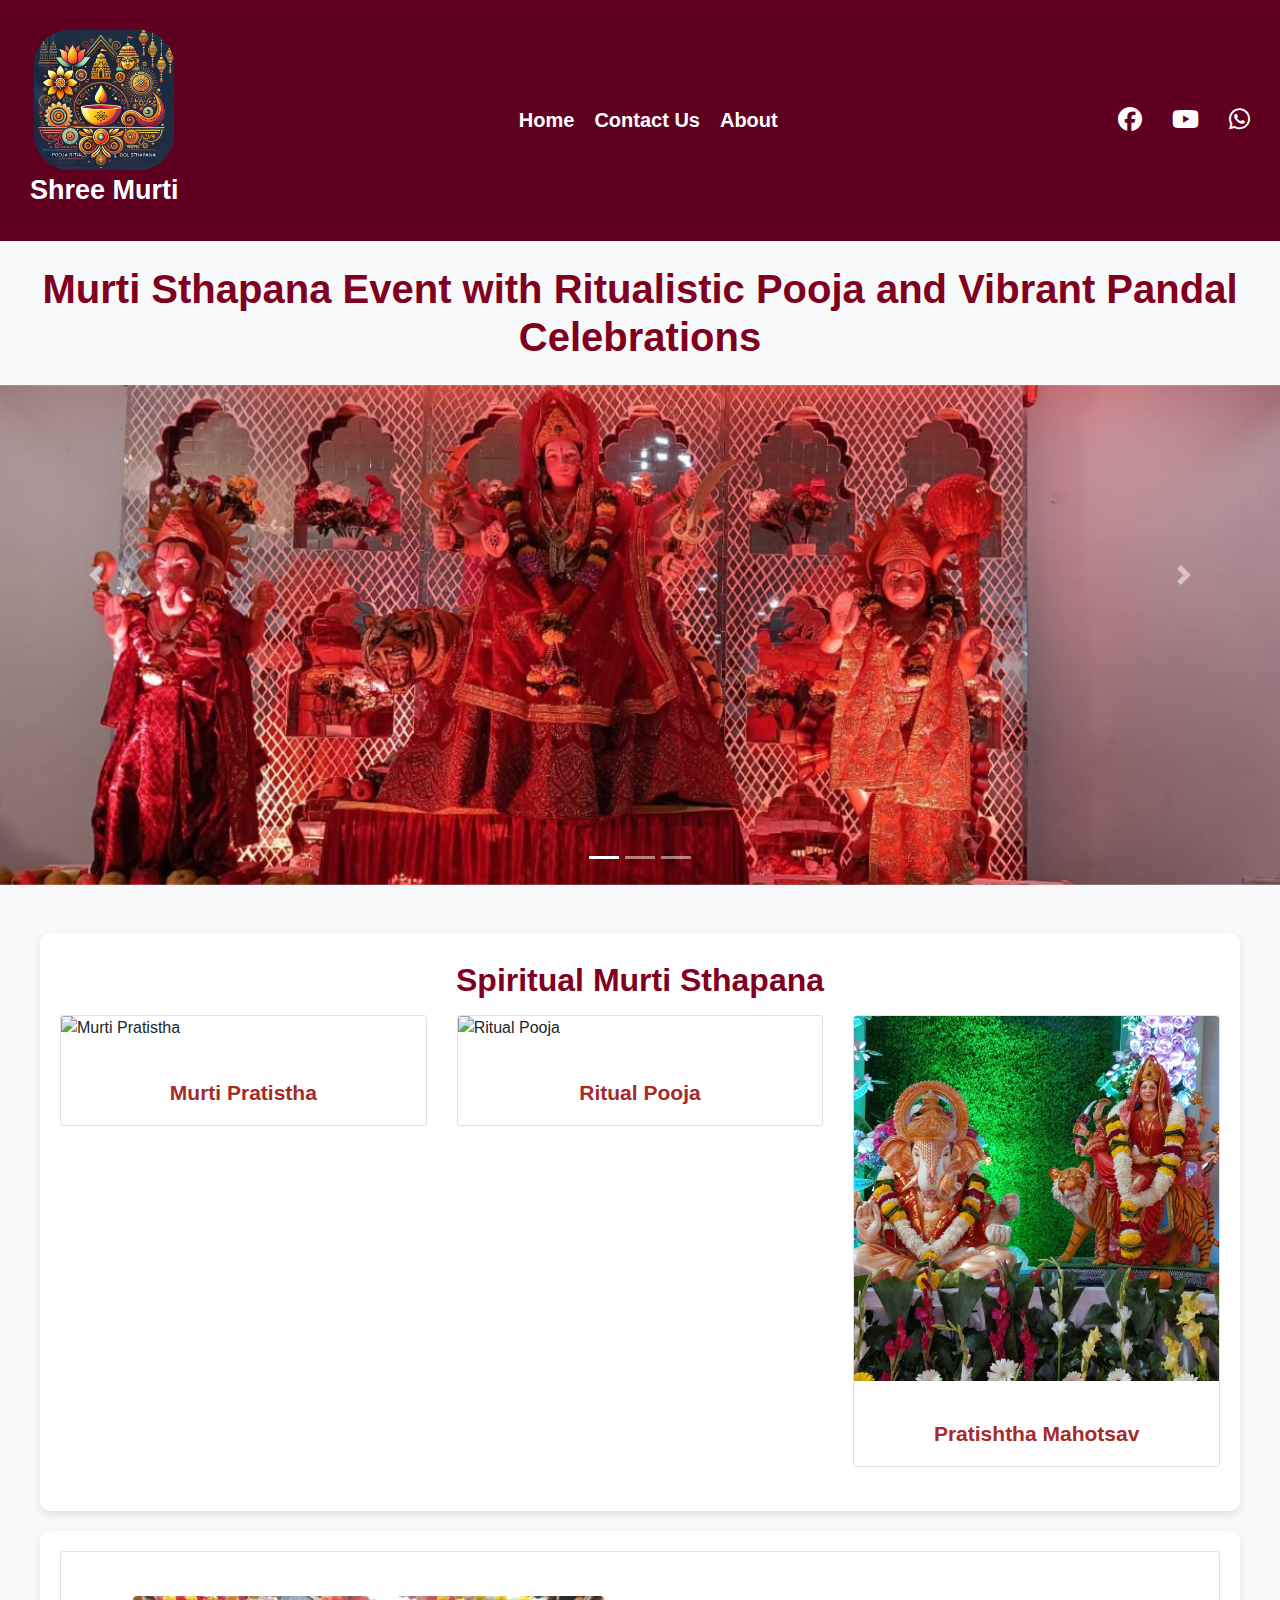
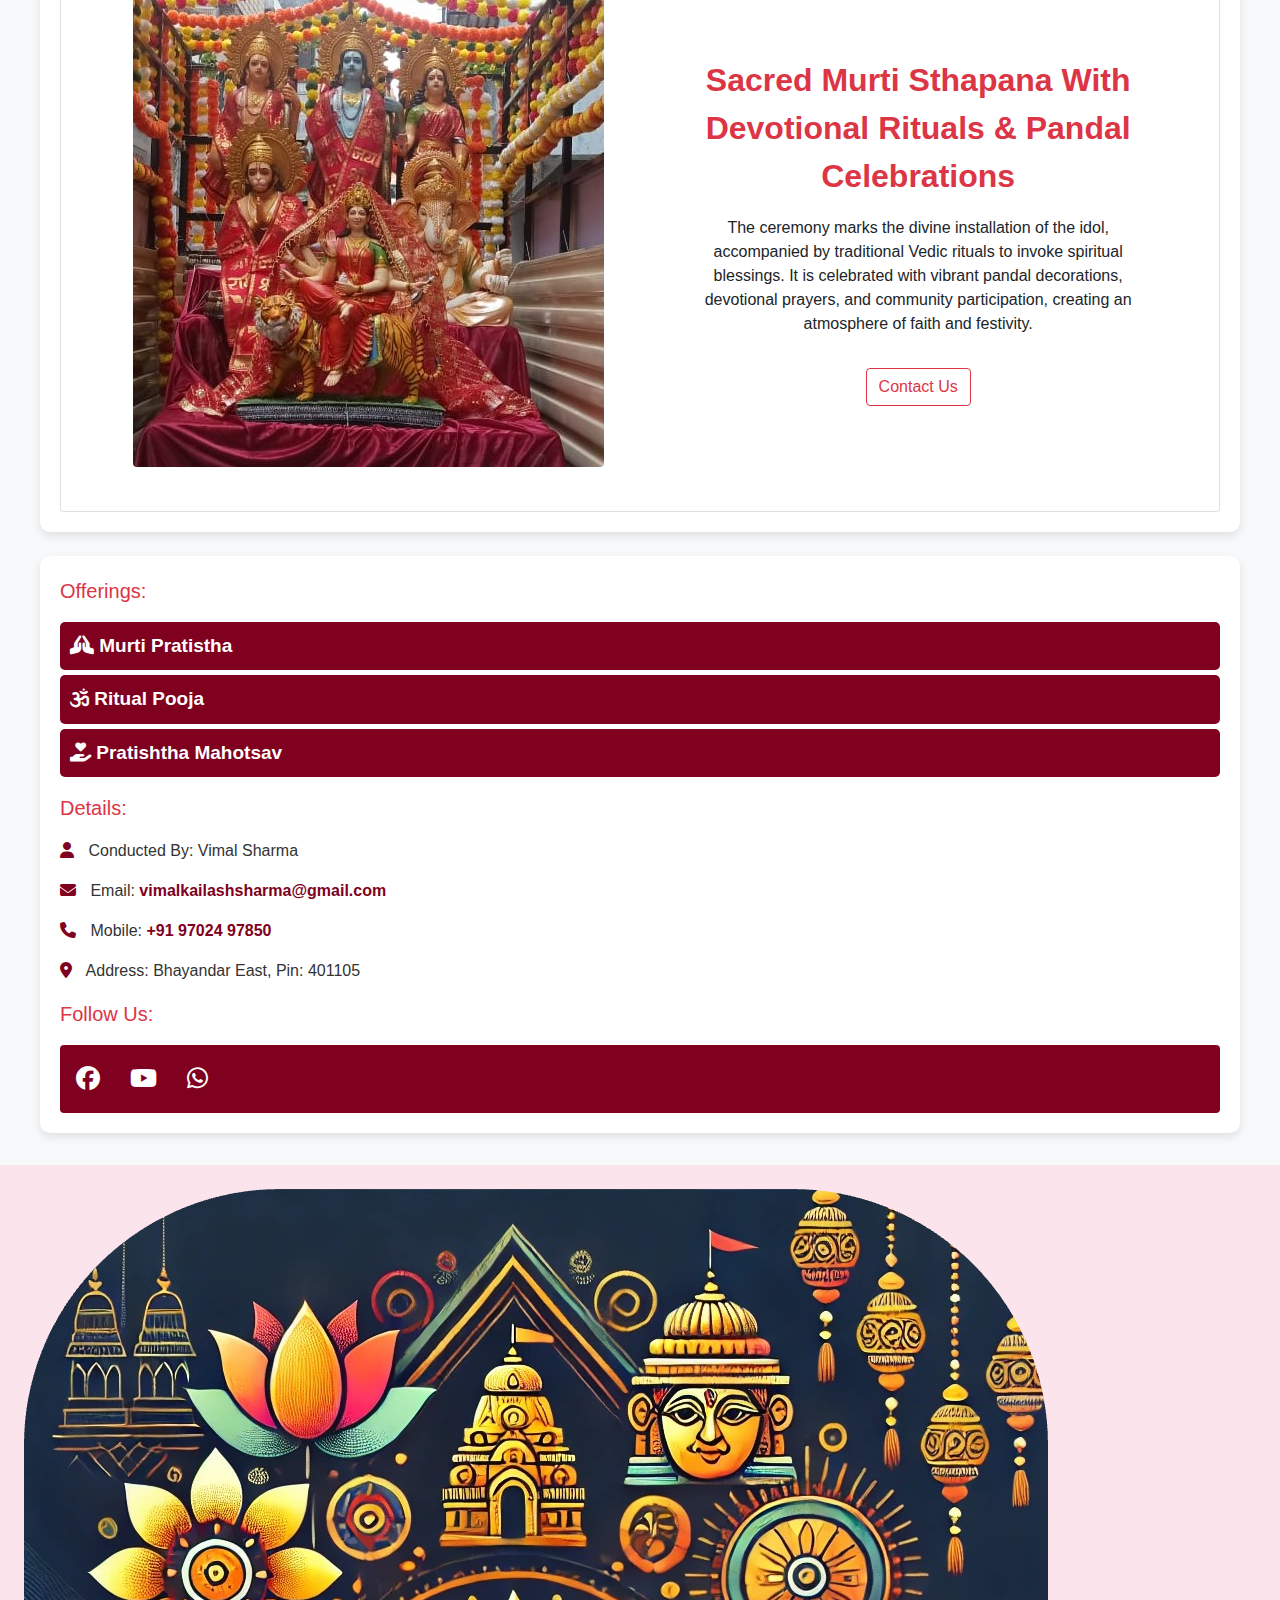
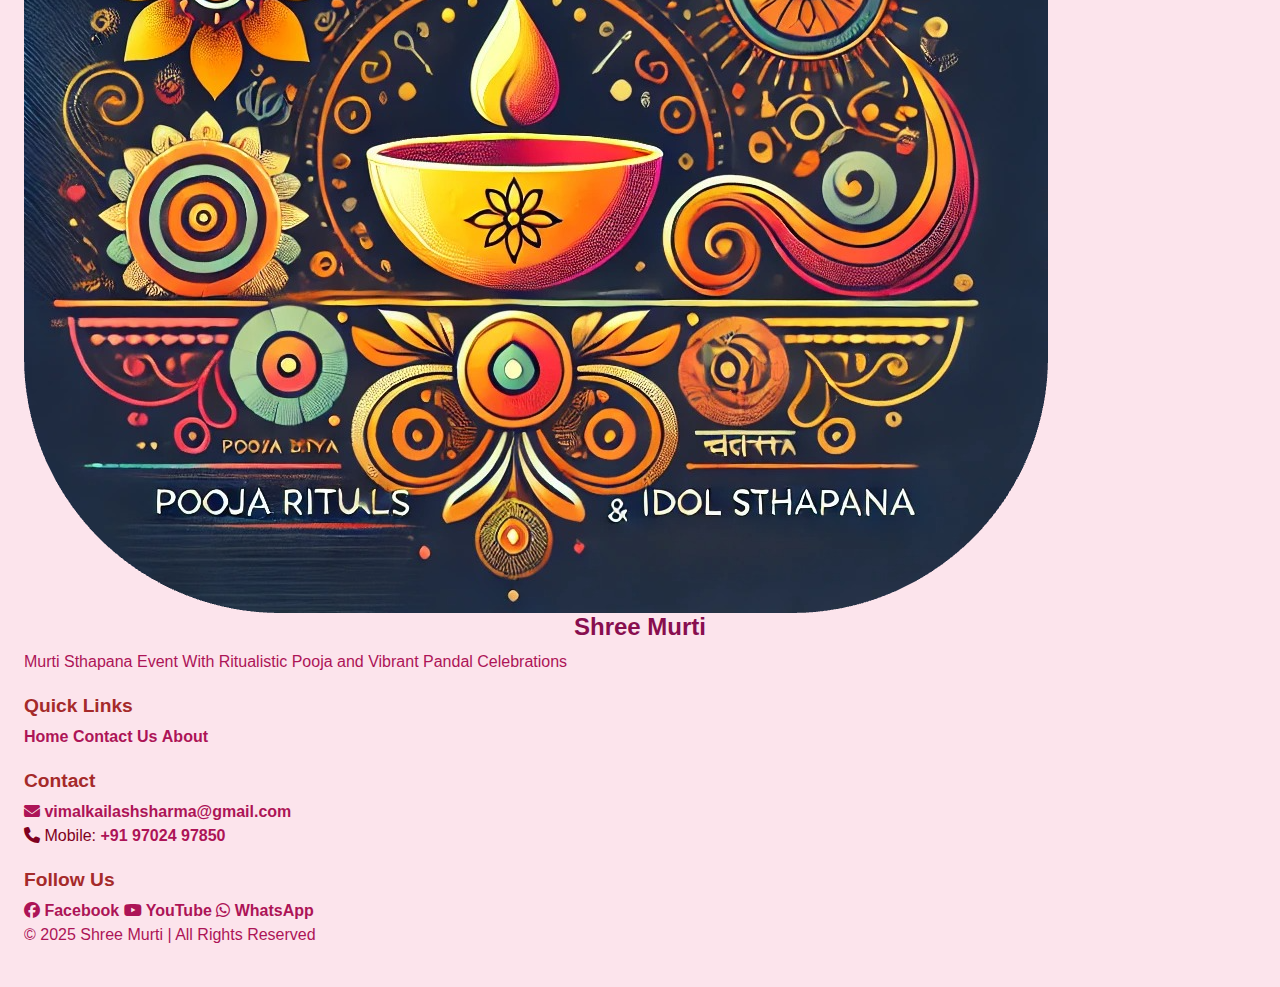
==== commit af86c695: "Clean project" ====
--- a/index.html
+++ b/index.html
@@ -1,20 +1,26 @@
 <!DOCTYPE html>
 <html lang="en">
+
 <head>
   <meta charset="UTF-8">
   <meta name="viewport" content="width=device-width, initial-scale=1.0">
   <title>Shree Murti</title>
-  <link rel="stylesheet" href="https://cdn.jsdelivr.net/npm/bootstrap@4.0.0/dist/css/bootstrap.min.css" integrity="sha384-Gn5384xqQ1aoWXA+058RXPxPg6fy4IWvTNh0E263XmFcJlSAwiGgFAW/dAiS6JXm" crossorigin="anonymous">
+  <link rel="stylesheet" href="https://cdn.jsdelivr.net/npm/bootstrap@4.0.0/dist/css/bootstrap.min.css"
+    integrity="sha384-Gn5384xqQ1aoWXA+058RXPxPg6fy4IWvTNh0E263XmFcJlSAwiGgFAW/dAiS6JXm" crossorigin="anonymous">
   <link rel="stylesheet" href="styles.css">
   <link rel="stylesheet" href="https://cdnjs.cloudflare.com/ajax/libs/font-awesome/6.7.2/css/all.min.css">
 </head>
+
 <body>
   <header>
     <div class="navbar">
       <div class="logo">
         <div class="logo-img">
-          <img src="upload/logo.png" alt="logo"> Shree Murti
-        </div>
+          <a href="index.html">
+            <img src="upload/logo.png" alt="logo">
+        </a>
+        </div>
+        <div>Shree Murti</div>
       </div>
       <div class="nav-links">
         <a href="index.html">Home</a>
@@ -28,46 +34,50 @@
         <a href="https://youtube.com/@shreemurti-vimalsharma?si=25gcRTk5Ay1CcPdO" target="_blank">
           <i class="fab fa-youtube"></i>
         </a>
-        <a href="https://wa.me/919702497850?text=Namaste!%20I%20am%20interested%20in%20Pooja%20rituals%20and%20decorations." target="_blank">
+        <a href="https://wa.me/919702497850?text=Namaste!%20I%20am%20interested%20in%20Pooja%20rituals%20and%20decorations."
+          target="_blank">
           <i class="fab fa-whatsapp"></i>
         </a>
       </div>
     </div>
   </header>
   <div id="carouselExampleIndicators" class="carousel slide" data-ride="carousel">
-    <h1 class="display-5 text-center my-4">Murti Sthapana Event with Ritualistic Pooja and Vibrant Pandal Celebrations</h1>
-    <ol class="carousel-indicators">
-      <li data-target="#carouselExampleIndicators" data-slide-to="0" class="active"></li>
-      <li data-target="#carouselExampleIndicators" data-slide-to="1"></li>
-      <li data-target="#carouselExampleIndicators" data-slide-to="2"></li>
-    </ol>
-    <div class="carousel-inner">
-      <div class="carousel-item active">
-        <img class="d-block w-100" src="upload/1.jpg" alt="First slide">
-      </div>
-      <div class="carousel-item">
-        <img class="d-block w-100" src="upload/2.jpeg" alt="Second slide">
-      </div>
-      <div class="carousel-item">
-        <img class="d-block w-100" src="upload/p.jpeg" alt="Third slide">
-      </div>
-    </div>
-    <a class="carousel-control-prev" href="#carouselExampleIndicators" role="button" data-slide="prev"></a>
-      <span class="carousel-control-prev-icon" aria-hidden="true"></span>
-      <span class="sr-only">Previous</span>
-    </a>
-    <a class="carousel-control-next" href="#carouselExampleIndicators" role="button" data-slide="next">
-      <span class="carousel-control-next-icon" aria-hidden="true"></span>
-      <span class="sr-only">Next</span>
-    </a>
-  </div>
-  <br>
+    <h1 class="display-5 text-center my-4">Murti Sthapana Event with Ritualistic Pooja and Vibrant Pandal Celebrations
+    </h1>
+    <div style="width: 100%;">
+      <ol class="carousel-indicators">
+        <li data-target="#carouselExampleIndicators" data-slide-to="0" class="active"></li>
+        <li data-target="#carouselExampleIndicators" data-slide-to="1"></li>
+        <li data-target="#carouselExampleIndicators" data-slide-to="2"></li>
+      </ol>
+      <div class="carousel-inner">
+        <div class="carousel-item active">
+          <img class="d-block w-100" src="upload/1.jpg" alt="First slide">
+        </div>
+        <div class="carousel-item">
+          <img class="d-block w-100" src="upload/2.jpeg" alt="Second slide">
+        </div>
+        <div class="carousel-item">
+          <img class="d-block w-100" src="upload/p.jpeg" alt="Third slide">
+        </div>
+      </div>
+      <a class="carousel-control-prev" href="#carouselExampleIndicators" role="button" data-slide="prev">
+        <span class="carousel-control-prev-icon" aria-hidden="true"></span>
+        <span class="sr-only">Previous</span>
+      </a>
+      <a class="carousel-control-next" href="#carouselExampleIndicators" role="button" data-slide="next">
+        <span class="carousel-control-next-icon" aria-hidden="true"></span>
+        <span class="sr-only">Next</span>
+      </a>
+    </div>
+  </div>
+  <div class="spacer py-4"></div>
   <div class="container">
-    <h2>Spiritual Murti Sthapana</h2>
+    <h2 class="py-2" >Spiritual Murti Sthapana</h2>
     <div class="row">
       <div class="col-md-4">
         <div class="card mb-4 box-shadow">
-          <img class="card-img-top" src="upload/sq1.jpg" alt="Murti Pratistha" style="width: 100%; display: block;">
+          <img class="card-img-top" src="upload/sq2.jpg" alt="Murti Pratistha" style="width: 100%; display: block;">
           <div class="card-body">
             <h3 class="card-text text-center font-weight-bold" style="font-size: 21px;">Murti Pratistha</h3>
           </div>
@@ -75,7 +85,7 @@
       </div>
       <div class="col-md-4">
         <div class="card mb-4 box-shadow">
-          <img class="card-img-top" src="upload/sq2.jpg" alt="Ritual Pooja" style="width: 100%; display: block;">
+          <img class="card-img-top" src="upload/sq1.jpg" alt="Ritual Pooja" style="width: 100%; display: block;">
           <div class="card-body">
             <h3 class="card-text text-center font-weight-bold" style="font-size: 21px;">Ritual Pooja</h3>
           </div>
@@ -83,7 +93,7 @@
       </div>
       <div class="col-md-4">
         <div class="card mb-4 box-shadow">
-          <img class="card-img-top" src="upload/sq3.jpg" alt="Pratishtha Mahotsav" style="width: 100%; display: block;">
+          <img class="card-img-top" src="upload/3.jpg" alt="Pratishtha Mahotsav" style="width: 100%; display: block;">
           <div class="card-body">
             <h3 class="card-text text-center font-weight-bold" style="font-size: 21px;">Pratishtha Mahotsav</h3>
           </div>
@@ -94,20 +104,24 @@
   <div class="container" style="margin-top: 20px;">
     <div class="card shadow-lg p-4">
       <div class="card-body text-center">
-        <div class="row">
-          <img src="upload/5.jpg" alt="">
-          <div class="col">
-            <p class="text-danger font-weight-bold" style="font-size: 32px;">Sacred Murti Sthapana With Devotional Rituals & Pandal Celebrations</p>
+        <div class="row" style="display: flex; align-items: center; justify-content: space-around;">
+          <img src="upload/5.jpg" alt="" style="border-radius: .25rem;" id="home-image">
+          <div class="col-md-5">
+            <p class="text-danger  color:800020 font-weight-bold" style="font-size: 32px;">Sacred Murti Sthapana With Devotional
+              Rituals & Pandal Celebrations</p>
             <p class="text-muted" style="font-size: 18px;"></p>
-              The ceremony marks the divine installation of the idol, accompanied by traditional Vedic rituals to invoke spiritual blessings. It is celebrated with vibrant pandal decorations, devotional prayers, and community participation, creating an atmosphere of faith and festivity.
+            The ceremony marks the divine installation of the idol, accompanied by traditional Vedic rituals to invoke
+            spiritual blessings. It is celebrated with vibrant pandal decorations, devotional prayers, and community
+            participation, creating an atmosphere of faith and festivity.
             </p>
-              <a href="https://wa.me/919702497850?text=Namaste!%20I%20am%20interested%20in%20Pooja%20rituals%20and%20decorations." target="_blank"><button class="btn btn-outline-primary mt-3">Contact Us</button></a>
-          </div>
-           
-          </div>
-        </div>
-      </div>
-    </div>
+            <a href="https://wa.me/919702497850?text=Namaste!%20I%20am%20interested%20in%20Pooja%20rituals%20and%20decorations."
+              target="_blank"><button class="btn btn-outline-danger mt-3">Contact Us</button></a>
+          </div>
+
+        </div>
+      </div>
+    </div>
+  </div>
   </div>
   <div class="container mt-4">
     <p class="text-danger" style="font-size: 20px;">Offerings:</p>
@@ -119,48 +133,72 @@
     <p class="text-danger" style="font-size: 20px;">Details:</p>
     <div class="contact-info" style="font-size: 20px;">
       <p><i class="fas fa-user"></i> Conducted By: Vimal Sharma</p>
-      <p><i class="fas fa-envelope"></i> Email: <a href="mailto:vimalkailashsharma@gmail.com">vimalkailashsharma@gmail.com</a></p>
+      <p ><i class="fas fa-envelope"></i> Email: <a
+          href="mailto:vimalkailashsharma@gmail.com">vimalkailashsharma@gmail.com</a></p>
       <p><i class="fas fa-phone"></i> Mobile: <a href="tel:+919702497850">+91 97024 97850</a></p>
       <p><i class="fas fa-map-marker-alt"></i> Address: Bhayandar East, Pin: 401105</p>
     </div>
     <p class="text-danger" style="font-size: 20px;">Follow Us:</p>
-    <div class="social-icons p-3 rounded social-tray"> <a href="https://www.facebook.com/profile.php?id=100006209132542" target="_blank"><i class="fab fa-facebook"></i></a>
-      <a href="https://youtube.com/@shreemurti-vimalsharma?si=25gcRTk5Ay1CcPdO" target="_blank"><i class="fab fa-youtube"></i></a>
-      <a href="https://wa.me/919702497850?text=Namaste!%20I%20am%20interested%20in%20Pooja%20rituals%20and%20decorations." target="_blank"><i class="fab fa-whatsapp"></i></a>
-  </div>
-       </div>
-  </div>
-  <footer class="bg-pink-100 p-6">
-    <div class="container mx-auto flex justify-between items-center">
-      <!-- Left Section -->
-      <div class="flex items-center space-x-4 row ">
-        <img src="upload/logo.png" style="width: 100px;" alt="Shree Murti Icon" class="h-16 w-16 rounded-full">
-        <div style="margin-left: 20px;" >
-          <h2 class="text-2xl font-bold text-red-800">Shree Murti</h2>
-          <p class="text-red-600">Murti Sthapana Event With Ritualistic Pooja and Vibrant Pandal Celebrations</p>
-        </div>
-      </div>
-  
-      <!-- Navigation Links -->
-      <div class="space-y-2 text-red-800">
-        <a href="index.html" class="block hover:underline">Home</a>
-        <a href="contact.html" class="block hover:underline">Contact Us</a>
-        <a href="about.html" class="block hover:underline">About</a>
-      </div>
-  
-      <!-- Contact Details -->
-      <div class="space-y-2 text-red-800">
-        <a href="mailto:vimalkailashsharma@gmail.com" class="block hover:underline">vimalkailashsharma@gmail.com</a>
-        <p>+91 97024 97850</p>
-        <div class="flex space-x-4">
-          <a href="https://www.facebook.com/profile.php?id=100006209132542" target="_blank" class="hover:underline">Facebook</a>
-          <a href="https://youtube.com/@shreemurti-vimalsharma?si=25gcRTk5Ay1CcPdO" target="_blank" class="hover:underline">YouTube</a>
-          <a href="https://wa.me/919702497850?text=Namaste!%20I%20am%20interested%20in%20Pooja%20rituals%20and%20decorations." target="_blank" class="hover:underline">WhatsApp</a>
-        </div>
-      </div>
-    </div>
-  </footer>
-  
+    <div class="social-icons p-3 rounded social-tray"> <a href="https://www.facebook.com/profile.php?id=100006209132542"
+        target="_blank"><i class="fab fa-facebook"></i></a>
+      <a href="https://youtube.com/@shreemurti-vimalsharma?si=25gcRTk5Ay1CcPdO" target="_blank"><i
+          class="fab fa-youtube"></i></a>
+      <a href="https://wa.me/919702497850?text=Namaste!%20I%20am%20interested%20in%20Pooja%20rituals%20and%20decorations."
+        target="_blank"><i class="fab fa-whatsapp"></i></a>
+    </div>
+  </div>
+  </div>
+  <div class="spacer py-3"></div>
+  <footer class="footer">
+    <div class="footer-container">
+        <!-- Logo & Branding -->
+        <div class="footer-brand">
+          <a href="index.html">
+            <img src="upload/logo.png" alt="logo">
+        </a>
+            <h2>Shree Murti</h2>
+            <p>Murti Sthapana Event With Ritualistic Pooja and Vibrant Pandal Celebrations</p>
+        </div>
+
+        <!-- Navigation Links -->
+        <div class="footer-links">
+            <h3>Quick Links</h3>
+            <a href="index.html">Home</a>
+            <a href="contact.html">Contact Us</a>
+            <a href="about.html">About</a>
+        </div>
+
+        <!-- Contact Info -->
+        <div class="footer-contact">
+            <h3>Contact</h3>
+            <a href="mailto:vimalkailashsharma@gmail.com">
+                <i class="fas fa-envelope"></i> vimalkailashsharma@gmail.com
+            </a>
+            <p style="color: #800020;"><i class="fas fa-phone"></i> Mobile: <a href="tel:+919702497850">+91 97024 97850</a></p>
+        </div>
+
+        <!-- Social Media -->
+        <div class="footer-social">
+            <h3>Follow Us</h3>
+            <a href="https://www.facebook.com/profile.php?id=100006209132542" target="_blank">
+                <i class="fab fa-facebook"></i> Facebook
+            </a>
+            <a href="https://youtube.com/@shreemurti-vimalsharma?si=25gcRTk5Ay1CcPdO" target="_blank">
+                <i class="fab fa-youtube"></i> YouTube
+            </a>
+            <a href="https://wa.me/919702497850?text=Namaste!%20I%20am%20interested%20in%20Pooja%20rituals%20and%20decorations." target="_blank">
+                <i class="fab fa-whatsapp"></i> WhatsApp
+            </a>
+        </div>
+    </div>
+
+    <div class="footer-bottom">
+        <p>© 2025 Shree Murti | All Rights Reserved</p>
+    </div>
+</footer>
+
+
   <script src="script.js"></script>
 </body>
-</html>
+
+</html>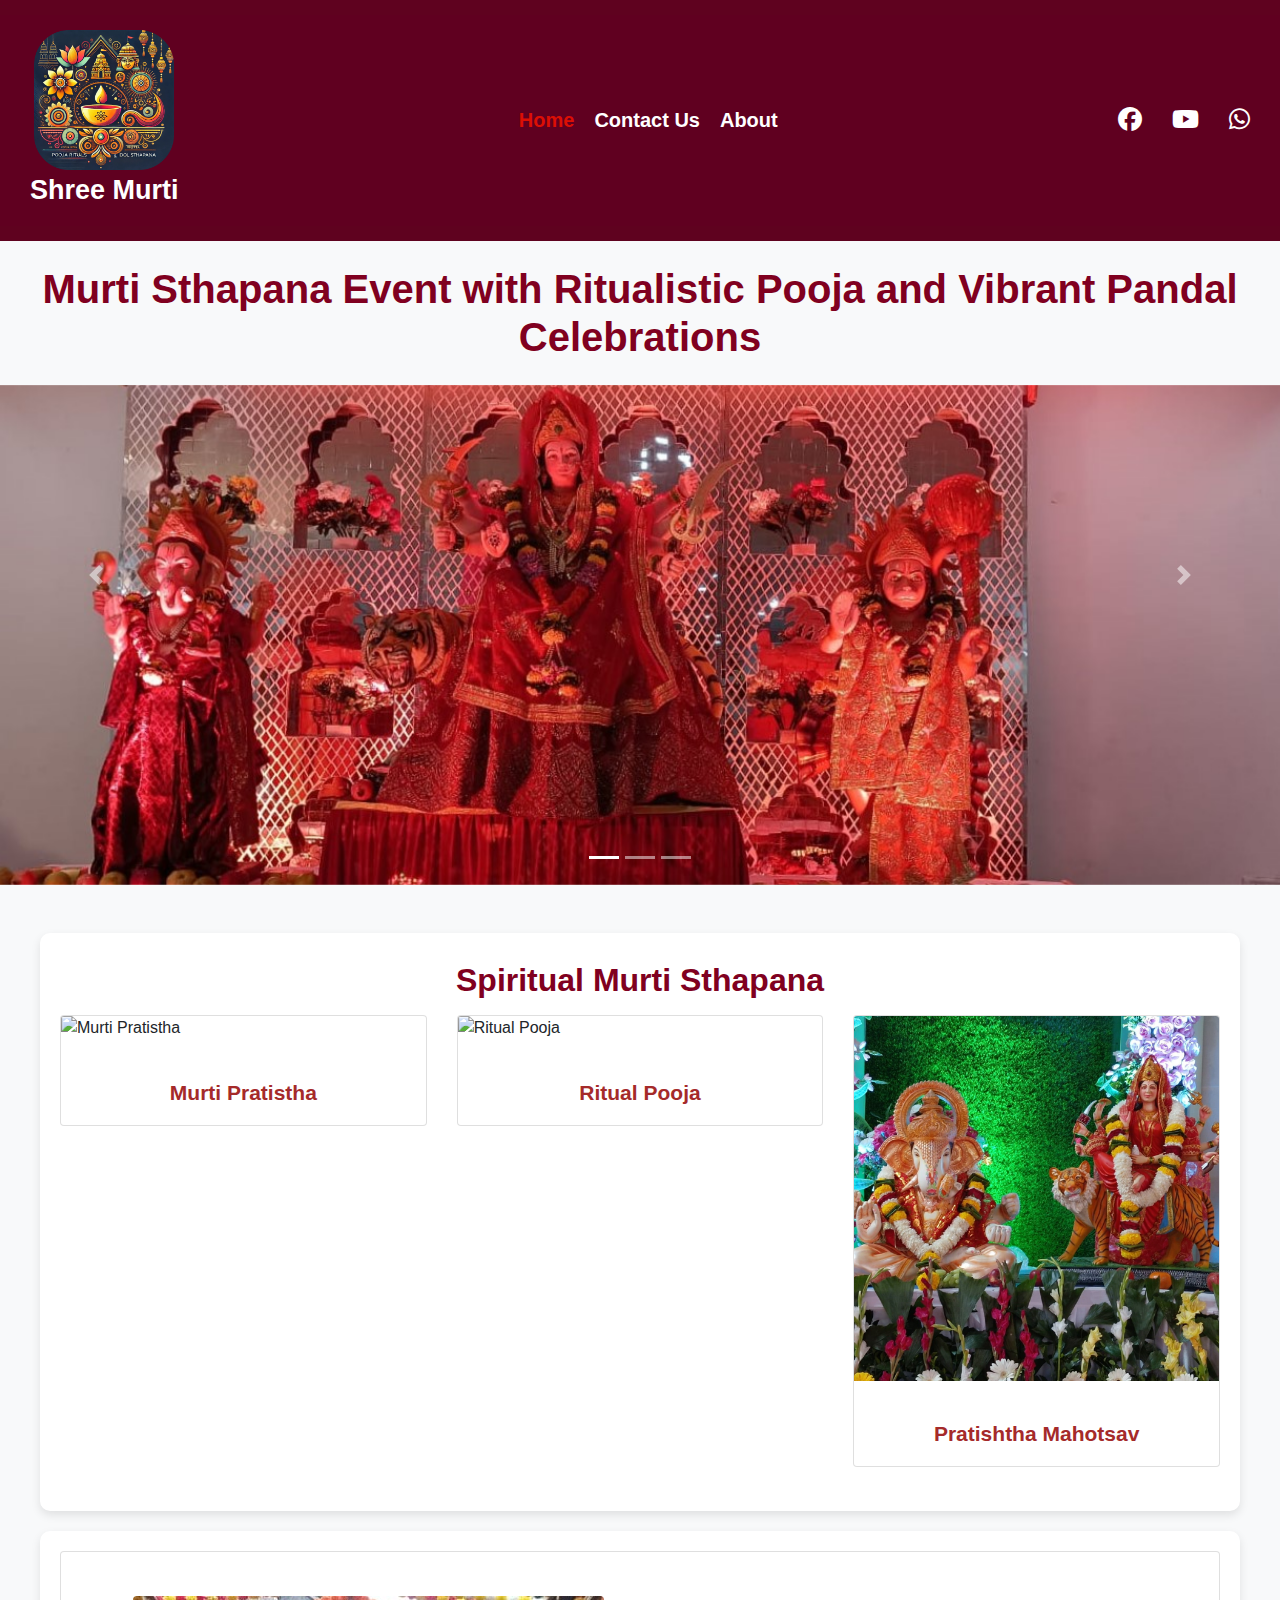
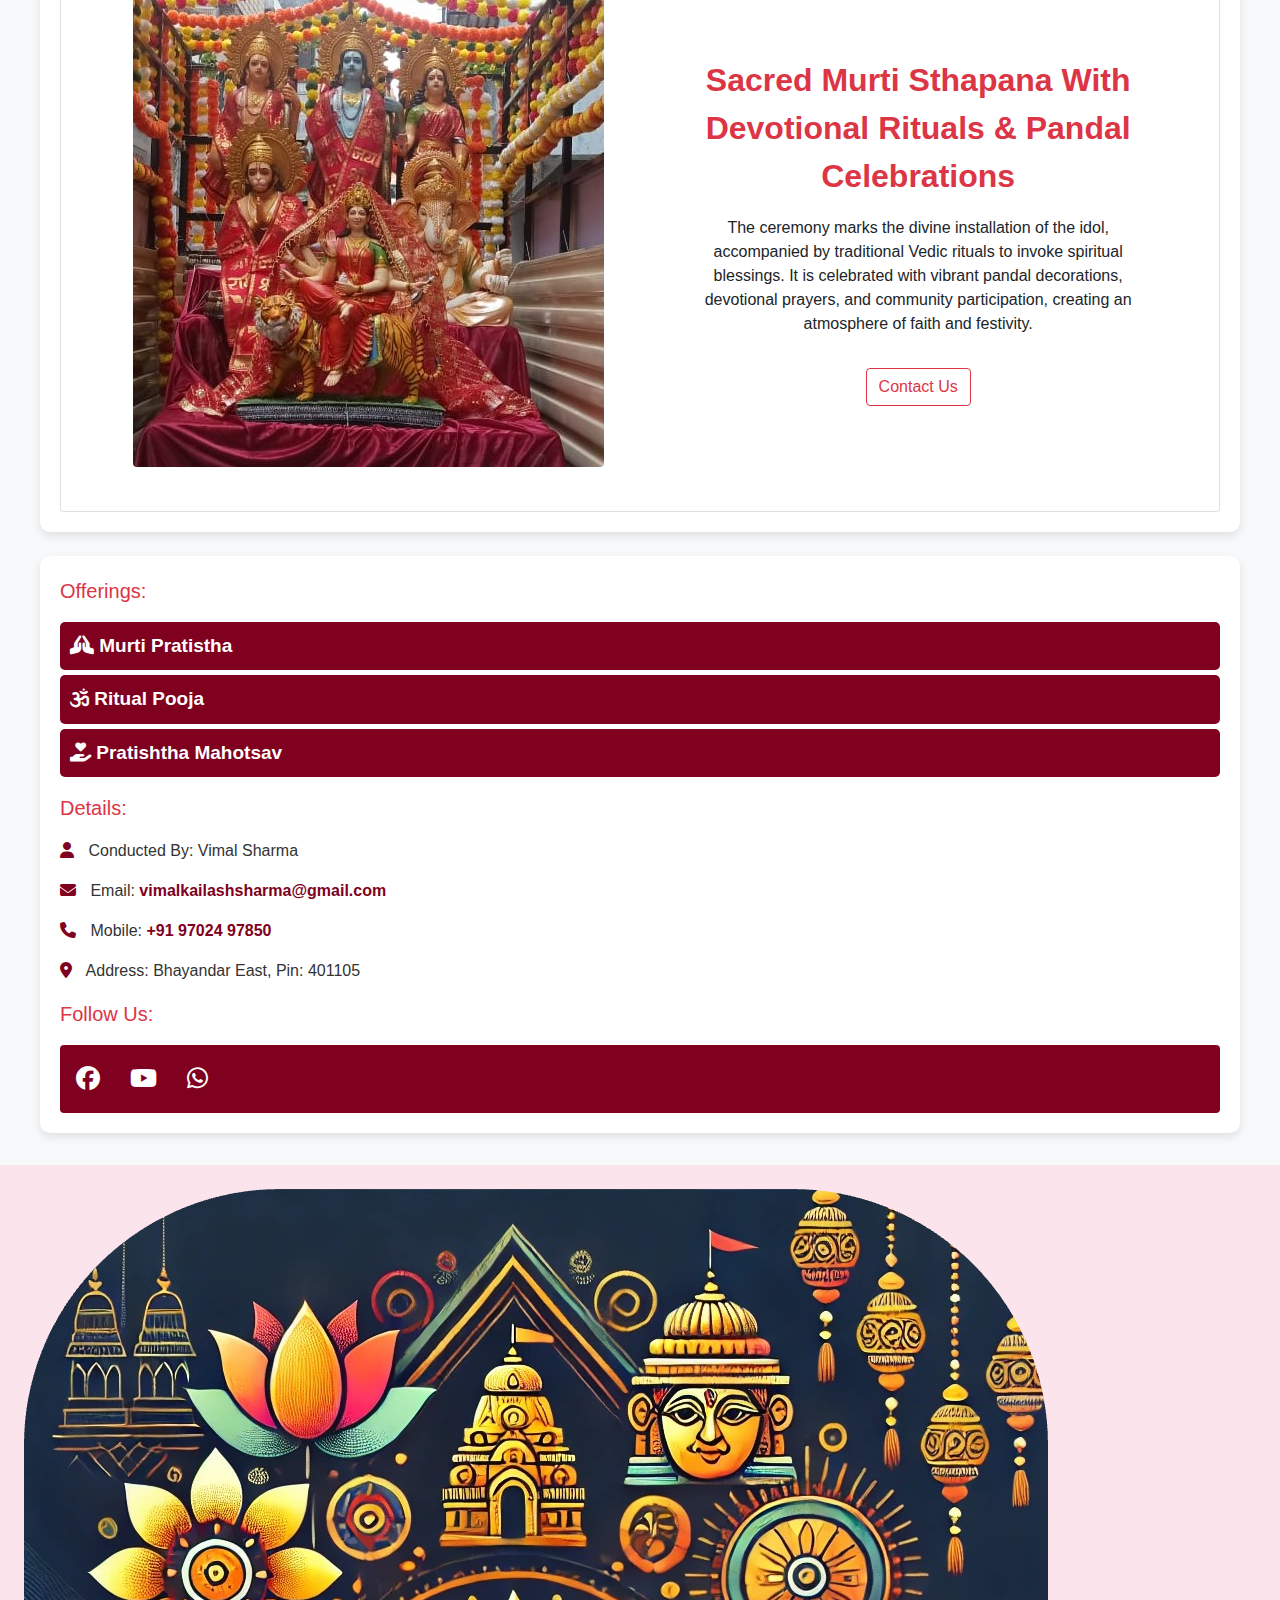
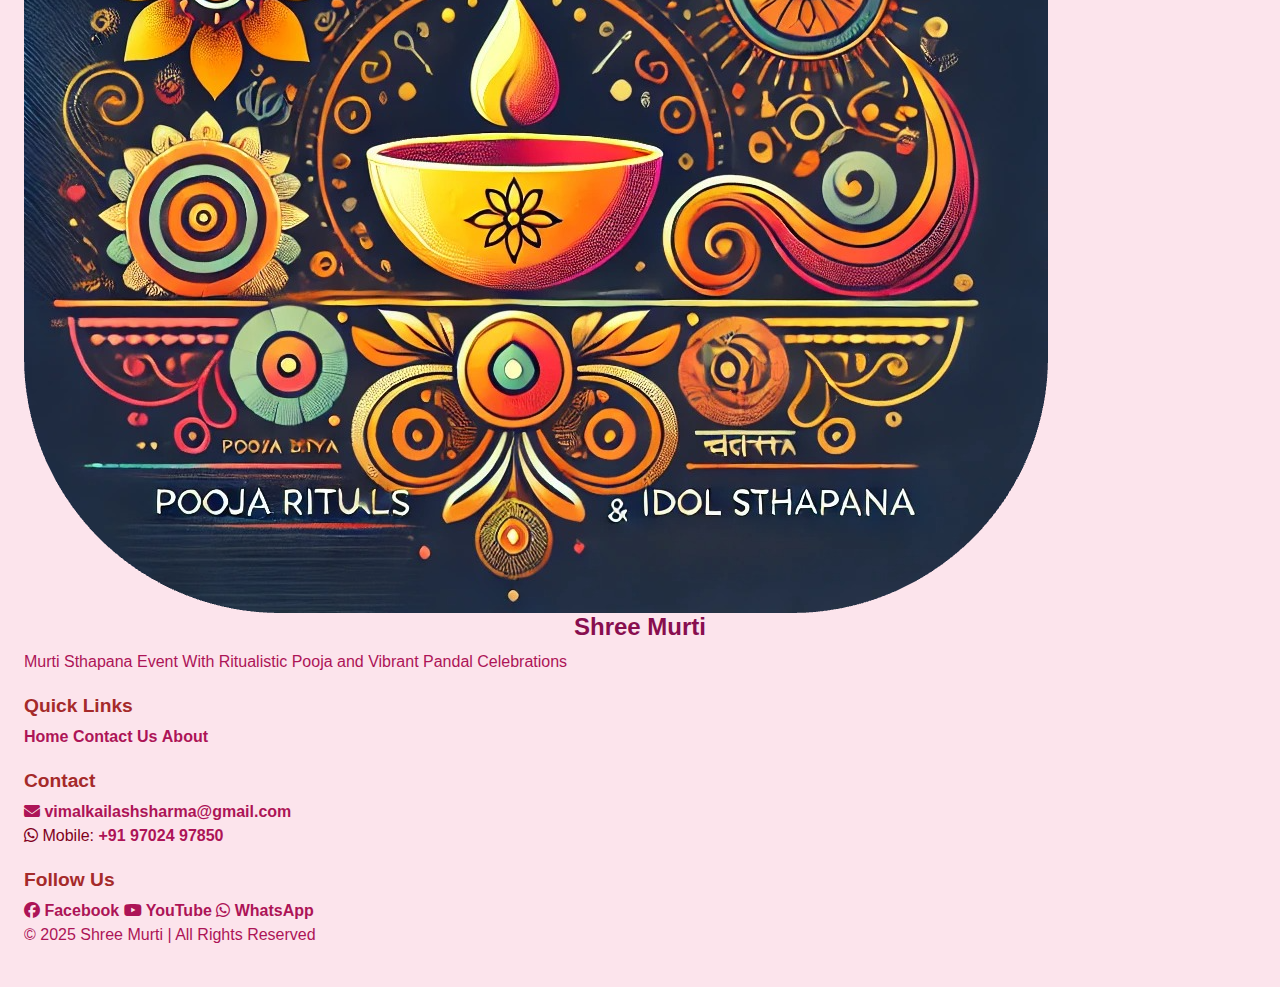
==== commit 68dcbcda: "Clean project" ====
--- a/index.html
+++ b/index.html
@@ -4,8 +4,11 @@
 <head>
   <meta charset="UTF-8">
   <meta name="viewport" content="width=device-width, initial-scale=1.0">
-  <title>Shree Murti</title>
+  <meta name="keywords" content="Murti Sthapana, Hindu Rituals, Pooja Ceremony, Pandal Decoration, Spiritual Event">
+  <title>Murti Sthapana - Ritual Pooja & Celebrations</title>
+  <meta name="description" content="Murti Sthapana Event with Vedic rituals and vibrant celebrations. Learn about Murti Pratistha and spiritual pooja ceremonies.">
   <link rel="stylesheet" href="https://cdn.jsdelivr.net/npm/bootstrap@4.0.0/dist/css/bootstrap.min.css"
+
     integrity="sha384-Gn5384xqQ1aoWXA+058RXPxPg6fy4IWvTNh0E263XmFcJlSAwiGgFAW/dAiS6JXm" crossorigin="anonymous">
   <link rel="stylesheet" href="styles.css">
   <link rel="stylesheet" href="https://cdnjs.cloudflare.com/ajax/libs/font-awesome/6.7.2/css/all.min.css">
@@ -44,6 +47,7 @@
   <div id="carouselExampleIndicators" class="carousel slide" data-ride="carousel">
     <h1 class="display-5 text-center my-4">Murti Sthapana Event with Ritualistic Pooja and Vibrant Pandal Celebrations
     </h1>
+   
     <div style="width: 100%;">
       <ol class="carousel-indicators">
         <li data-target="#carouselExampleIndicators" data-slide-to="0" class="active"></li>
@@ -52,7 +56,7 @@
       </ol>
       <div class="carousel-inner">
         <div class="carousel-item active">
-          <img class="d-block w-100" src="upload/1.jpg" alt="First slide">
+          <img class="d-block w-100" src="upload/1.jpg" alt="Murti Sthapana Ceremony with Devotional Rituals" loading="lazy">
         </div>
         <div class="carousel-item">
           <img class="d-block w-100" src="upload/2.jpeg" alt="Second slide">
@@ -73,6 +77,7 @@
   </div>
   <div class="spacer py-4"></div>
   <div class="container">
+  
     <h2 class="py-2" >Spiritual Murti Sthapana</h2>
     <div class="row">
       <div class="col-md-4">
@@ -174,8 +179,12 @@
             <a href="mailto:vimalkailashsharma@gmail.com">
                 <i class="fas fa-envelope"></i> vimalkailashsharma@gmail.com
             </a>
-            <p style="color: #800020;"><i class="fas fa-phone"></i> Mobile: <a href="tel:+919702497850">+91 97024 97850</a></p>
-        </div>
+            <p style="color: #800020;">
+              <i class="fab fa-whatsapp"></i> Mobile: 
+              <a href="https://wa.me/919702497850?text=I%20want%20to%20know%20how%20to%20connect%20for%20making%20any%20Murti%20Sthapana%20or%20Pooja%20rituals." target="_blank">
+                +91 97024 97850
+              </a>
+            </p>  </div>
 
         <!-- Social Media -->
         <div class="footer-social">
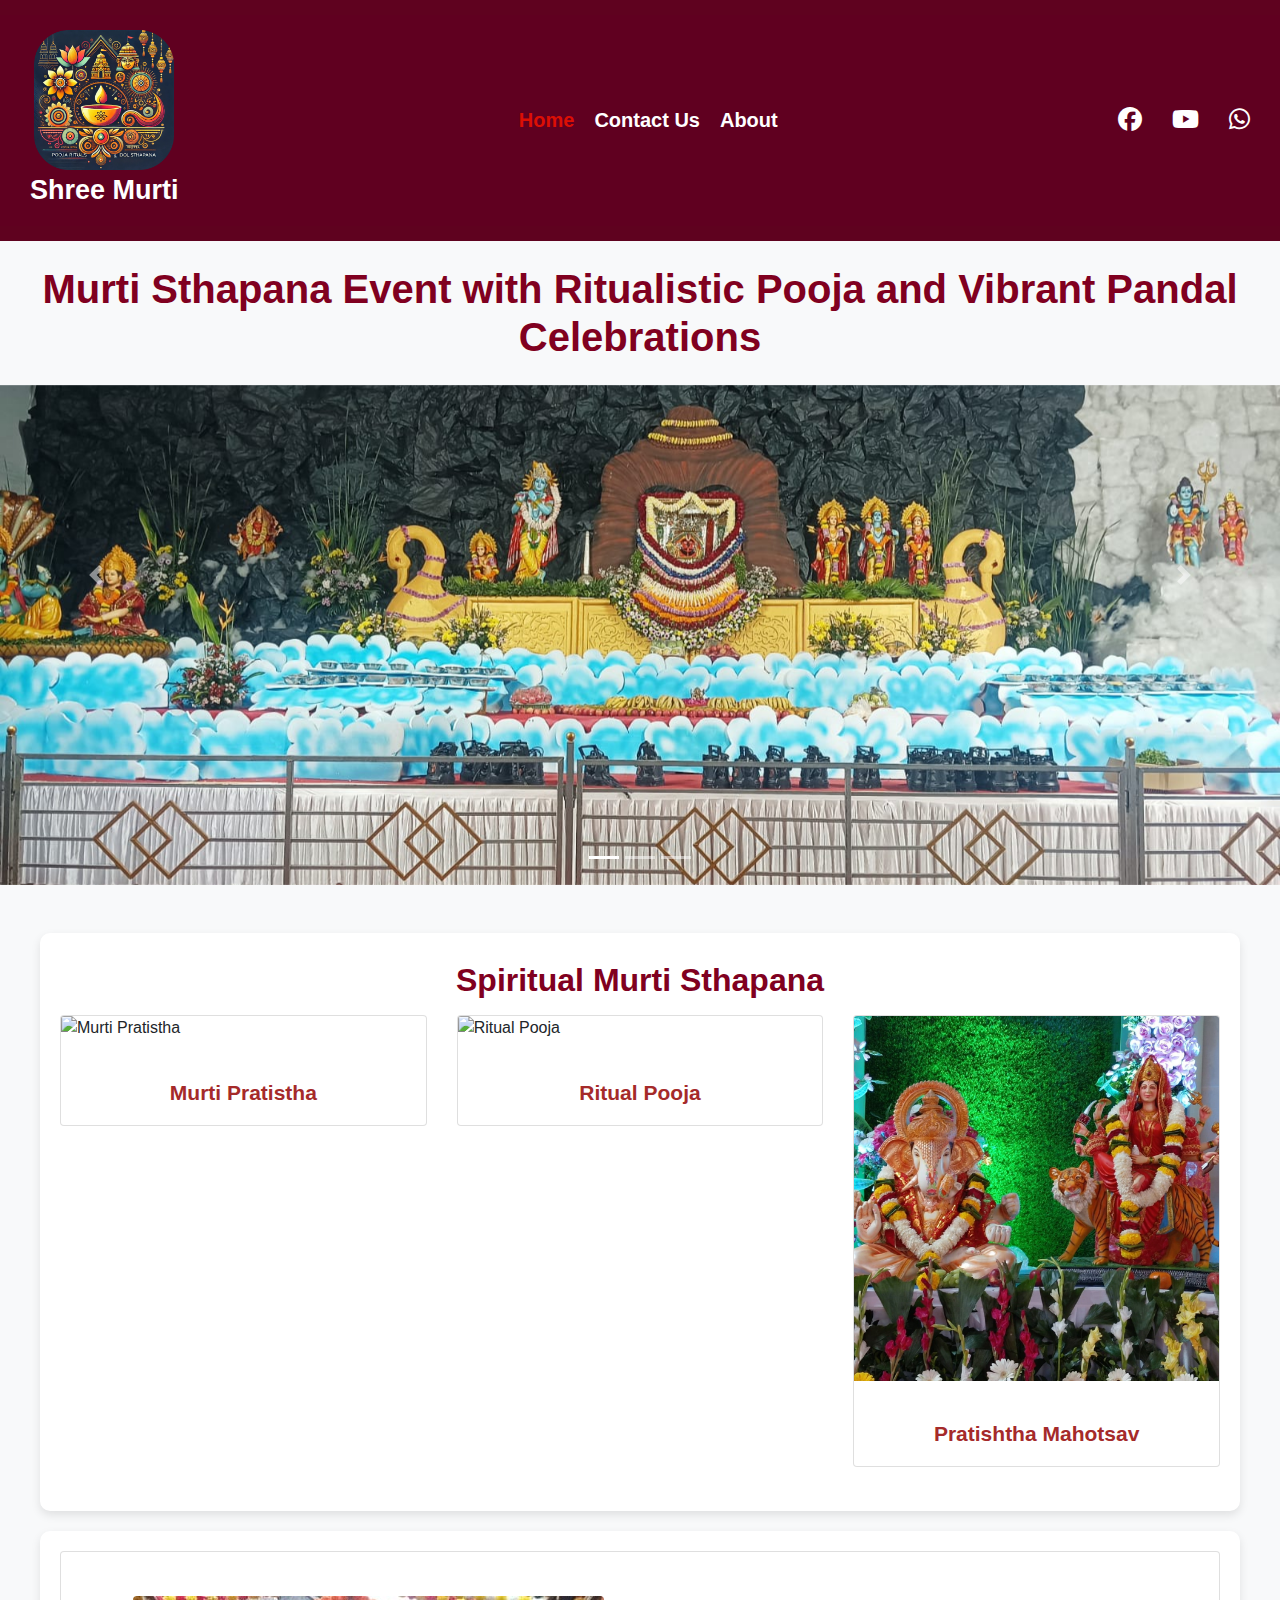
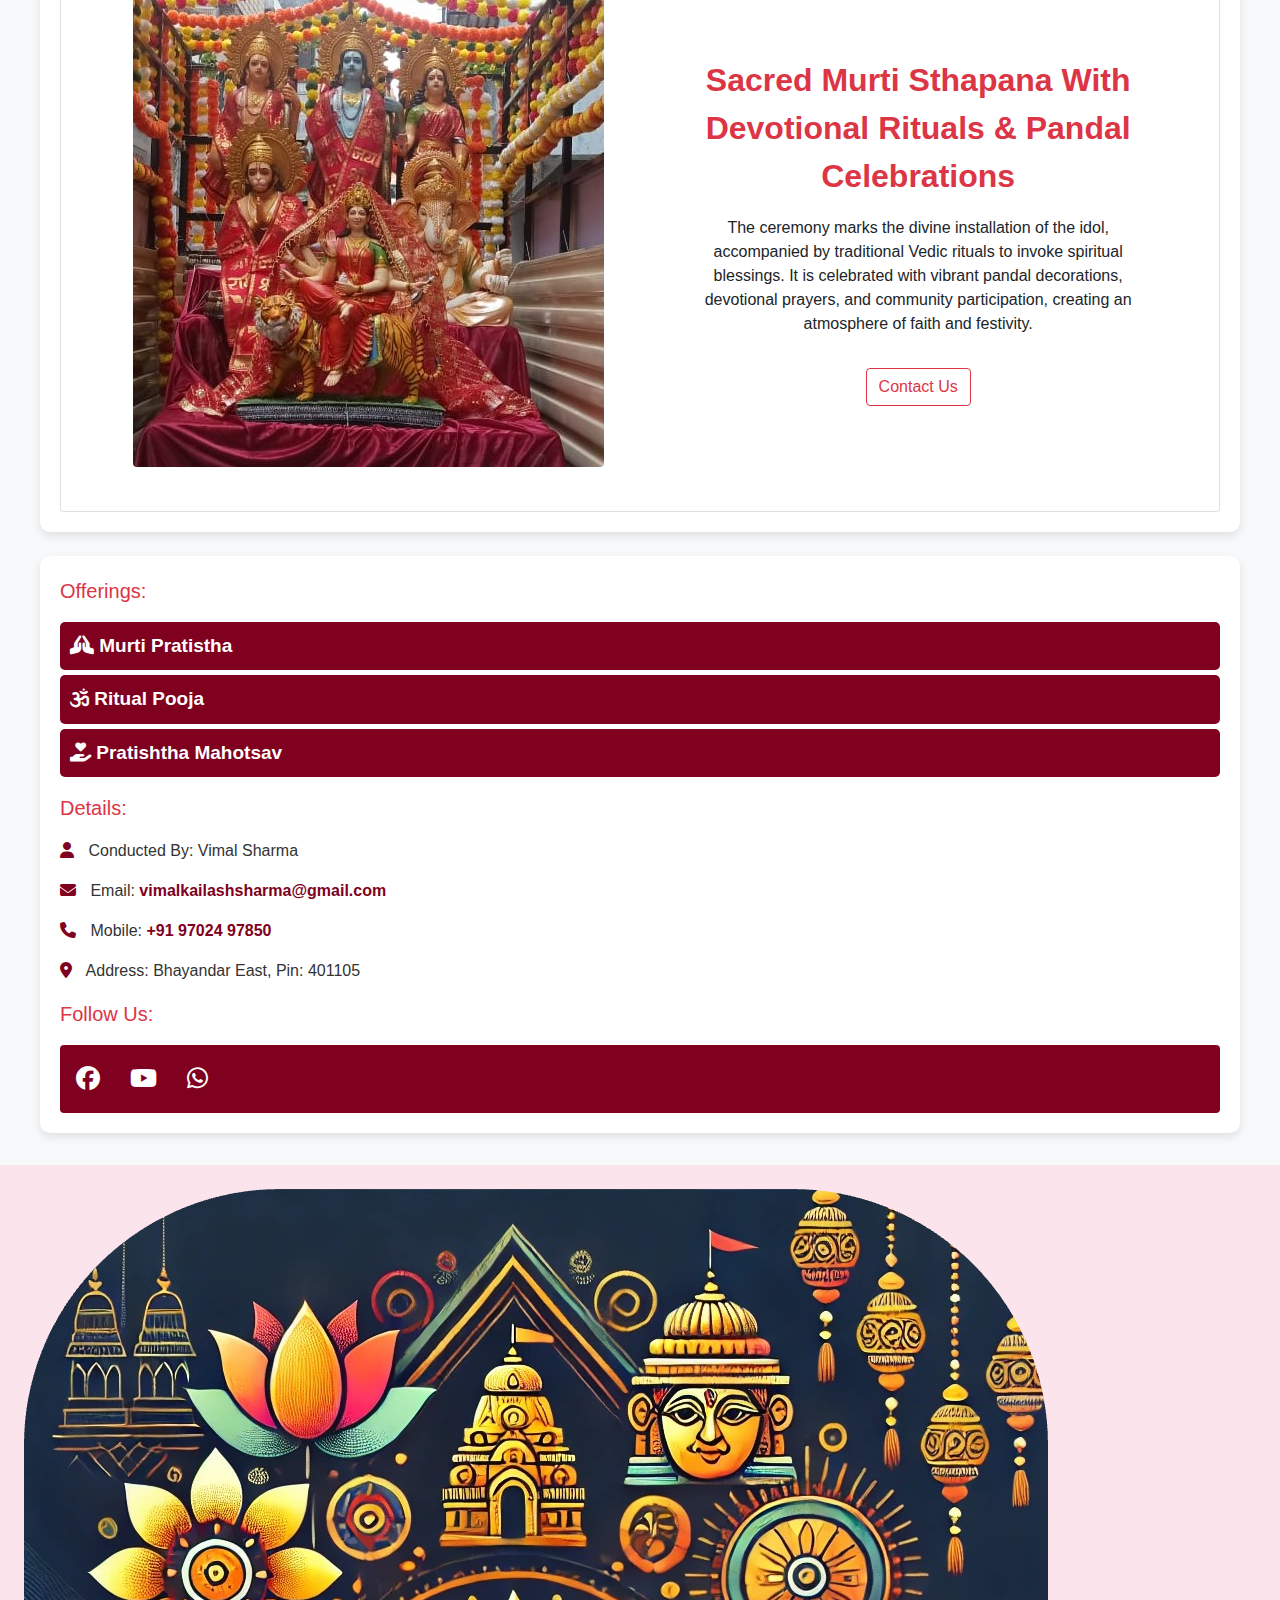
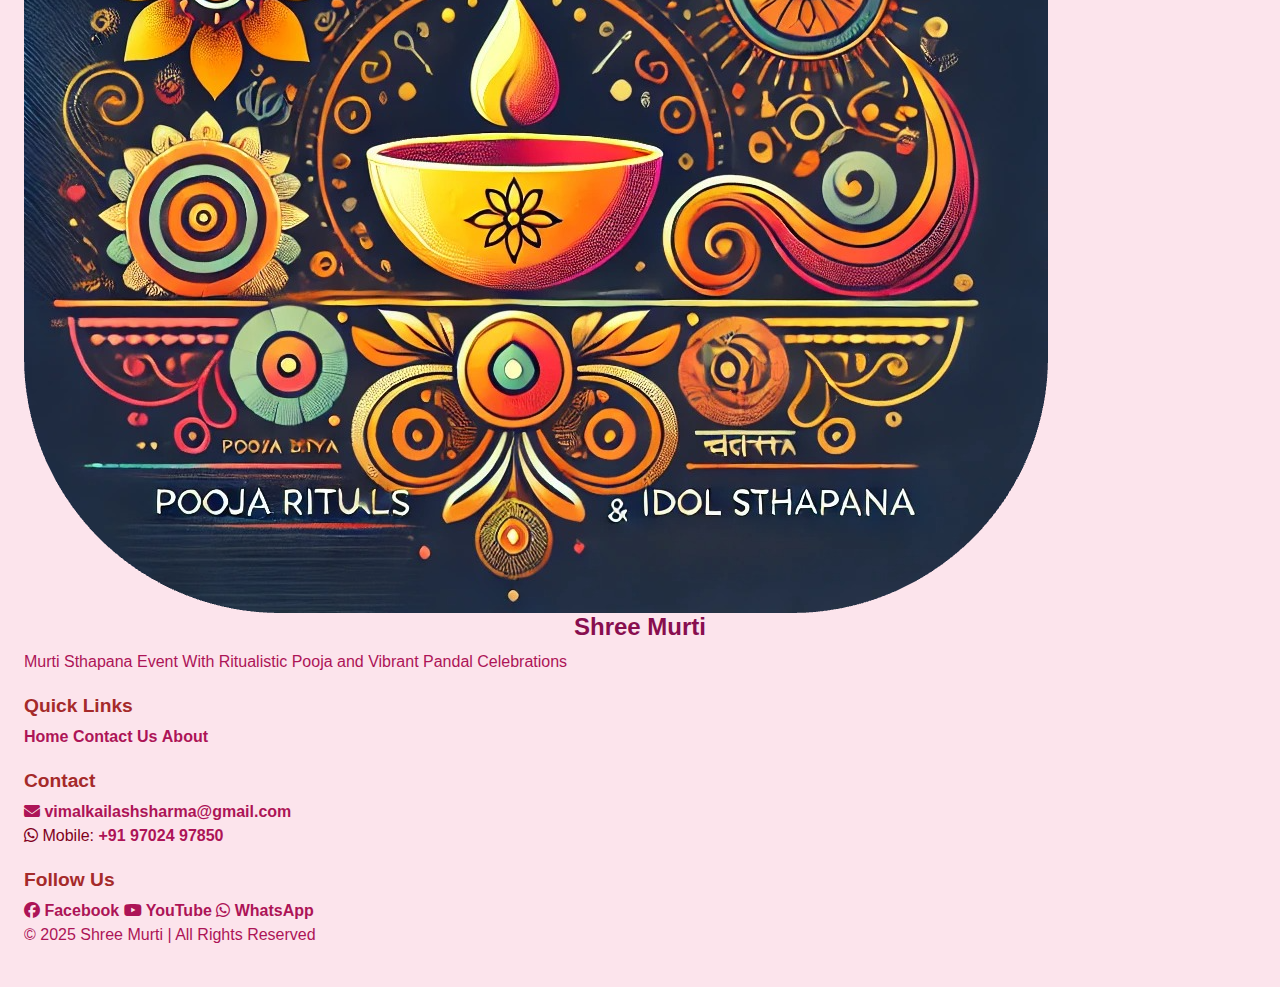
==== commit 2b50a032: "Clean project" ====
--- a/index.html
+++ b/index.html
@@ -56,13 +56,13 @@
       </ol>
       <div class="carousel-inner">
         <div class="carousel-item active">
-          <img class="d-block w-100" src="upload/1.jpg" alt="Murti Sthapana Ceremony with Devotional Rituals" loading="lazy">
+          <img class="d-block w-100" src="upload/2.jpeg" alt="Murti Sthapana Ceremony with Devotional Rituals" loading="lazy">
         </div>
         <div class="carousel-item">
-          <img class="d-block w-100" src="upload/2.jpeg" alt="Second slide">
+          <img class="d-block w-100" src="upload/p.jpeg" alt="Second slide">
         </div>
         <div class="carousel-item">
-          <img class="d-block w-100" src="upload/p.jpeg" alt="Third slide">
+          <img class="d-block w-100" src="upload/he.jpg" alt="Third slide">
         </div>
       </div>
       <a class="carousel-control-prev" href="#carouselExampleIndicators" role="button" data-slide="prev">
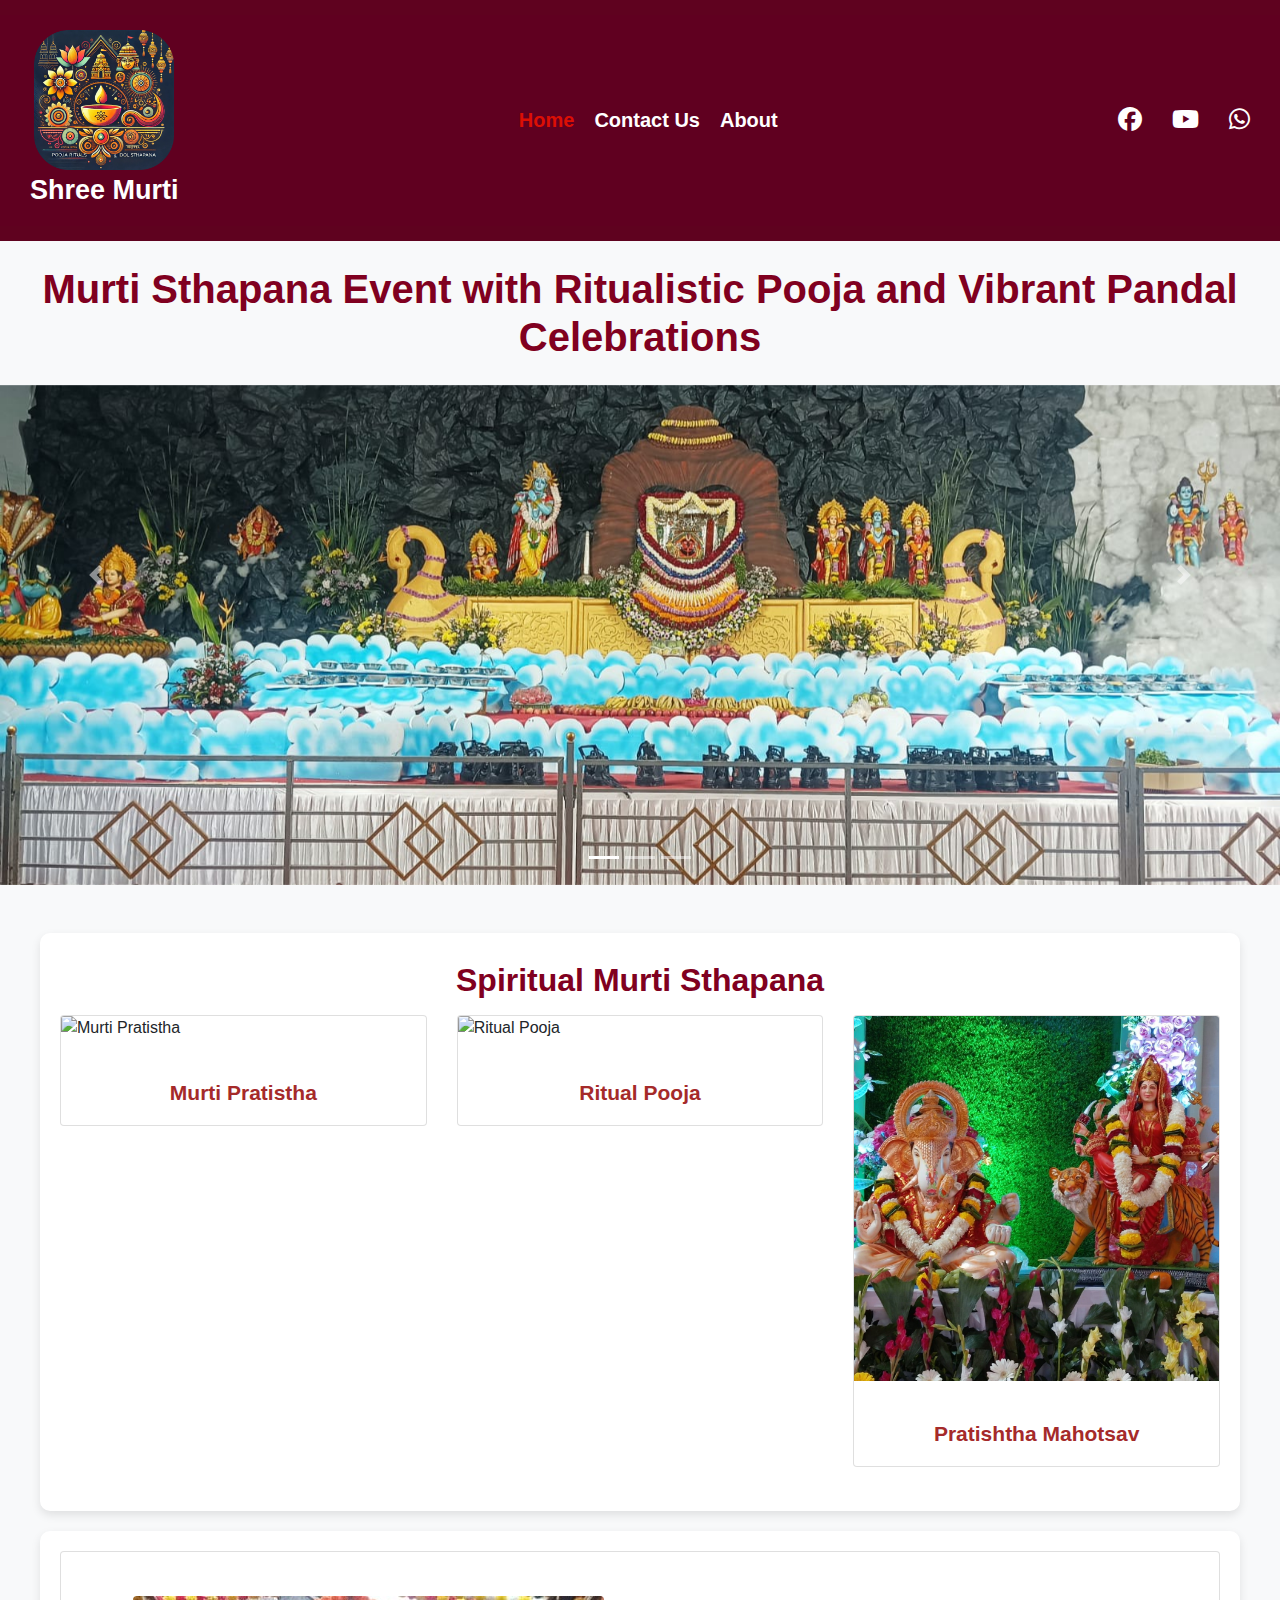
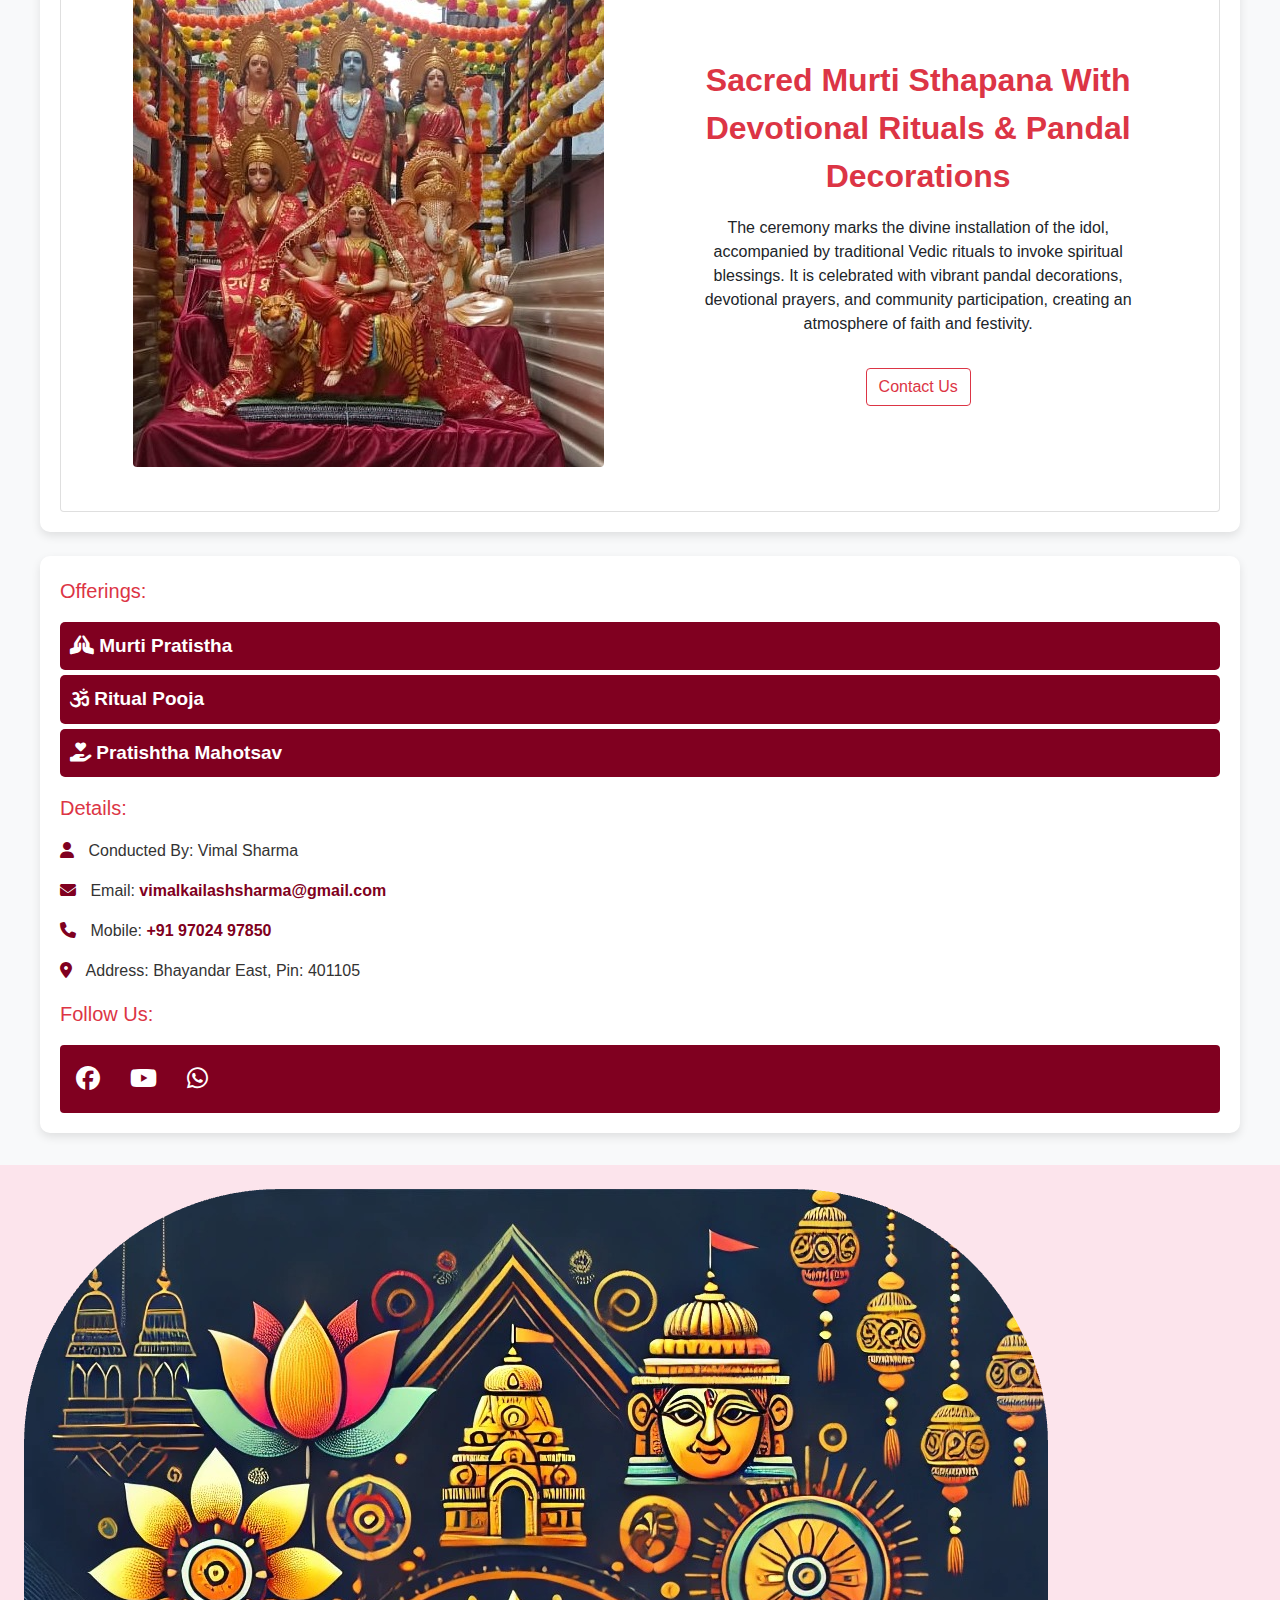
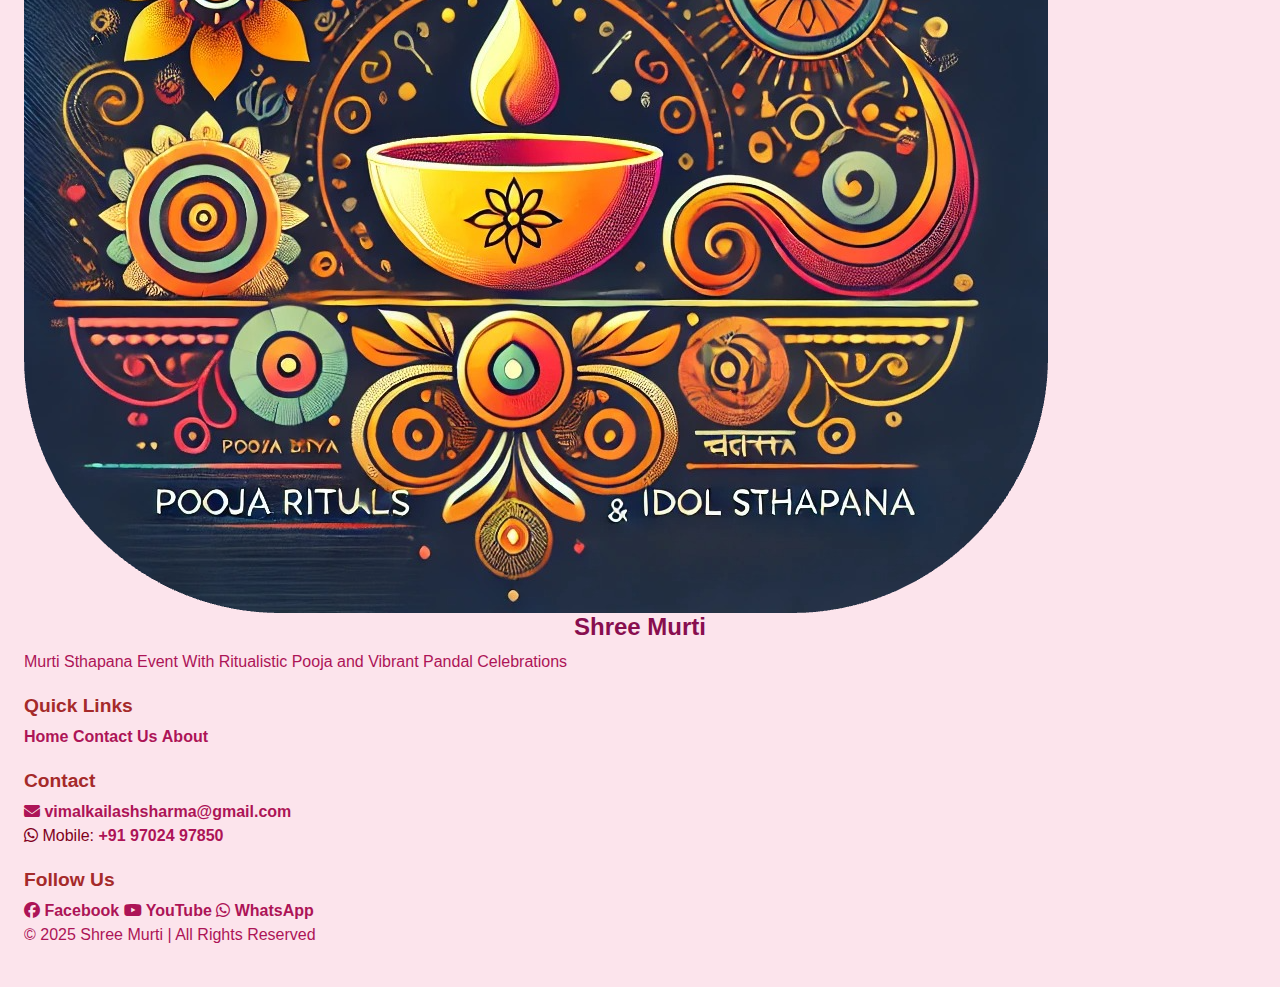
==== commit 8ba352ae: "Update index.html" ====
--- a/index.html
+++ b/index.html
@@ -4,7 +4,7 @@
 <head>
   <meta charset="UTF-8">
   <meta name="viewport" content="width=device-width, initial-scale=1.0">
-  <meta name="keywords" content="Murti Sthapana, Hindu Rituals, Pooja Ceremony, Pandal Decoration, Spiritual Event">
+  <meta name="keywords" content="Murti Sthapana, Hindu Rituals, Pooja Ceremony, Pandal Decoration, Spiritual Event, Krishna, Ganesha, Shiva">
   <title>Murti Sthapana - Ritual Pooja & Celebrations</title>
   <meta name="description" content="Murti Sthapana Event with Vedic rituals and vibrant celebrations. Learn about Murti Pratistha and spiritual pooja ceremonies.">
   <link rel="stylesheet" href="https://cdn.jsdelivr.net/npm/bootstrap@4.0.0/dist/css/bootstrap.min.css"
@@ -113,7 +113,7 @@
           <img src="upload/5.jpg" alt="" style="border-radius: .25rem;" id="home-image">
           <div class="col-md-5">
             <p class="text-danger  color:800020 font-weight-bold" style="font-size: 32px;">Sacred Murti Sthapana With Devotional
-              Rituals & Pandal Celebrations</p>
+              Rituals & Pandal Decorations </p>
             <p class="text-muted" style="font-size: 18px;"></p>
             The ceremony marks the divine installation of the idol, accompanied by traditional Vedic rituals to invoke
             spiritual blessings. It is celebrated with vibrant pandal decorations, devotional prayers, and community
@@ -210,4 +210,4 @@
   <script src="script.js"></script>
 </body>
 
-</html>+</html>
